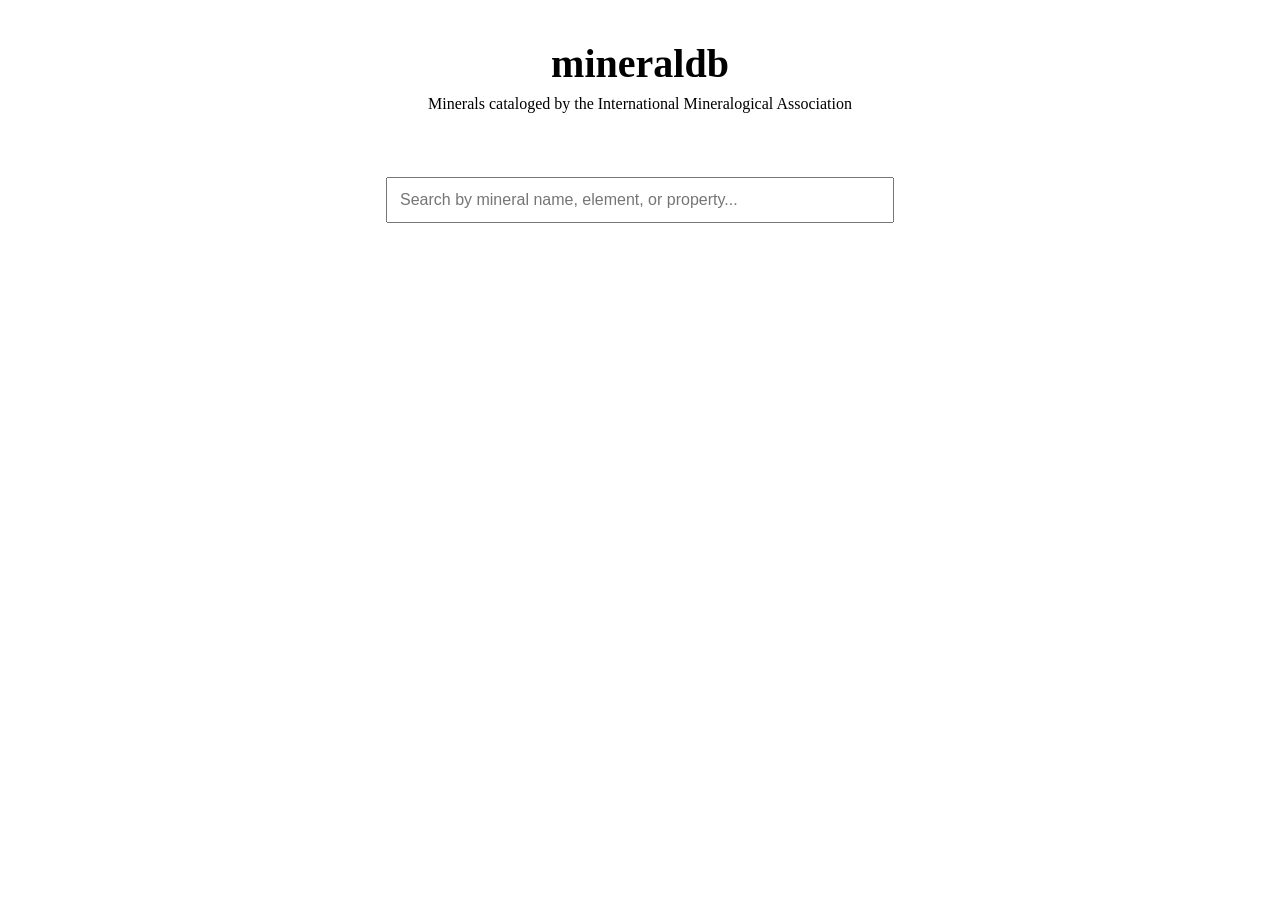
==== src/index.html @ 52336dd8 "first commit" ====
<!DOCTYPE html>
<html lang="en">
<head>
    <meta charset="UTF-8">
    <meta name="viewport" content="width=device-width, initial-scale=1.0">
    <meta name="color-scheme" content="light dark">
    <meta name="description" content="Mineral Database - IMA cataloged minerals with search by properties, elements, and location">
    <link rel="stylesheet" href="css/pico.fluid.classless.indigo.min.css">
    <title>mineraldb</title>
    <style>
        body { margin: 0; }
        header { text-align: center; padding: 2rem 1rem; border-bottom: 1px solid var(--muted-border-color); }
        header h1 { margin: 0.5rem 0; font-size: 2.5rem; }
        header p { margin: 0; color: var(--muted-color); }
        #search-container { text-align: center; padding: 2rem 1rem; }
        #search { width: min(100%, 30rem); padding: 0.75rem; font-size: 1rem; }
        main { max-width: 60rem; margin: 0 auto; padding: 0 1rem; }
        #results { margin: 2rem 0; }
        .mineral-card { border: 1px solid var(--muted-border-color); padding: 1.5rem; margin: 0.75rem 0; border-radius: 0.5rem; cursor: pointer; transition: background 0.2s; }
        .mineral-card:hover { background: var(--muted-bg); }
        .mineral-card h3 { margin: 0 0 0.5rem 0; }
        .mineral-card p { margin: 0; color: var(--muted-color); font-size: 0.9rem; }
        #detail { display: none; margin: 3rem 0; border-top: 2px solid var(--muted-border-color); padding-top: 2rem; }
        #detail h2 { margin-bottom: 1.5rem; }
        #detail > div { margin-bottom: 2rem; }
        .detail-section h3 { font-size: 1rem; margin-bottom: 0.75rem; color: var(--muted-color); }
        .property-grid { display: grid; grid-template-columns: repeat(auto-fit, minmax(15rem, 1fr)); gap: 1rem; }
        .property-item { padding: 1rem; background: var(--muted-bg); border-radius: 0.25rem; }
        .property-item strong { display: block; color: var(--muted-color); font-size: 0.85rem; margin-bottom: 0.25rem; }
        .element-list { display: flex; flex-wrap: wrap; gap: 0.5rem; }
        .element-tag { background: var(--muted-bg); padding: 0.35rem 0.65rem; border-radius: 0.25rem; font-size: 0.85rem; border: 1px solid var(--muted-border-color); }
        .no-results { text-align: center; color: var(--muted-color); padding: 2rem; }
    </style>
</head>
<body>
    <header>
        <h1>mineraldb</h1>
        <p>Minerals cataloged by the International Mineralogical Association</p>
    </header>
    <main>
        <section id="search-container">
            <input id="search" type="text" placeholder="Search by mineral name, element, or property..." autocomplete="off">
        </section>
        <section id="results"></section>
        <article id="detail"></article>
    </main>
    <script src="js/app.js"></script>
</body>
</html>
---- src/css/pico.fluid.classless.indigo.min.css ----
@charset "UTF-8";/*!
 * Pico CSS ✨ v2.1.1 (https://picocss.com)
 * Copyright 2019-2025 - Licensed under MIT
 */:host,:root{--pico-font-family-emoji:"Apple Color Emoji","Segoe UI Emoji","Segoe UI Symbol","Noto Color Emoji";--pico-font-family-sans-serif:system-ui,"Segoe UI",Roboto,Oxygen,Ubuntu,Cantarell,Helvetica,Arial,"Helvetica Neue",sans-serif,var(--pico-font-family-emoji);--pico-font-family-monospace:ui-monospace,SFMono-Regular,"SF Mono",Menlo,Consolas,"Liberation Mono",monospace,var(--pico-font-family-emoji);--pico-font-family:var(--pico-font-family-sans-serif);--pico-line-height:1.5;--pico-font-weight:400;--pico-font-size:100%;--pico-text-underline-offset:0.1rem;--pico-border-radius:0.25rem;--pico-border-width:0.0625rem;--pico-outline-width:0.125rem;--pico-transition:0.2s ease-in-out;--pico-spacing:1rem;--pico-typography-spacing-vertical:1rem;--pico-block-spacing-vertical:var(--pico-spacing);--pico-block-spacing-horizontal:var(--pico-spacing);--pico-form-element-spacing-vertical:0.75rem;--pico-form-element-spacing-horizontal:1rem;--pico-group-box-shadow:0 0 0 rgba(0, 0, 0, 0);--pico-group-box-shadow-focus-with-button:0 0 0 var(--pico-outline-width) var(--pico-primary-focus);--pico-group-box-shadow-focus-with-input:0 0 0 0.0625rem var(--pico-form-element-border-color);--pico-modal-overlay-backdrop-filter:blur(0.375rem);--pico-nav-element-spacing-vertical:1rem;--pico-nav-element-spacing-horizontal:0.5rem;--pico-nav-link-spacing-vertical:0.5rem;--pico-nav-link-spacing-horizontal:0.5rem;--pico-nav-breadcrumb-divider:">";--pico-icon-checkbox:url("data:image/svg+xml,%3Csvg xmlns='http://www.w3.org/2000/svg' width='24' height='24' viewBox='0 0 24 24' fill='none' stroke='rgb(255, 255, 255)' stroke-width='4' stroke-linecap='round' stroke-linejoin='round'%3E%3Cpolyline points='20 6 9 17 4 12'%3E%3C/polyline%3E%3C/svg%3E");--pico-icon-minus:url("data:image/svg+xml,%3Csvg xmlns='http://www.w3.org/2000/svg' width='24' height='24' viewBox='0 0 24 24' fill='none' stroke='rgb(255, 255, 255)' stroke-width='4' stroke-linecap='round' stroke-linejoin='round'%3E%3Cline x1='5' y1='12' x2='19' y2='12'%3E%3C/line%3E%3C/svg%3E");--pico-icon-chevron:url("data:image/svg+xml,%3Csvg xmlns='http://www.w3.org/2000/svg' width='24' height='24' viewBox='0 0 24 24' fill='none' stroke='rgb(136, 145, 164)' stroke-width='2' stroke-linecap='round' stroke-linejoin='round'%3E%3Cpolyline points='6 9 12 15 18 9'%3E%3C/polyline%3E%3C/svg%3E");--pico-icon-date:url("data:image/svg+xml,%3Csvg xmlns='http://www.w3.org/2000/svg' width='24' height='24' viewBox='0 0 24 24' fill='none' stroke='rgb(136, 145, 164)' stroke-width='2' stroke-linecap='round' stroke-linejoin='round'%3E%3Crect x='3' y='4' width='18' height='18' rx='2' ry='2'%3E%3C/rect%3E%3Cline x1='16' y1='2' x2='16' y2='6'%3E%3C/line%3E%3Cline x1='8' y1='2' x2='8' y2='6'%3E%3C/line%3E%3Cline x1='3' y1='10' x2='21' y2='10'%3E%3C/line%3E%3C/svg%3E");--pico-icon-time:url("data:image/svg+xml,%3Csvg xmlns='http://www.w3.org/2000/svg' width='24' height='24' viewBox='0 0 24 24' fill='none' stroke='rgb(136, 145, 164)' stroke-width='2' stroke-linecap='round' stroke-linejoin='round'%3E%3Ccircle cx='12' cy='12' r='10'%3E%3C/circle%3E%3Cpolyline points='12 6 12 12 16 14'%3E%3C/polyline%3E%3C/svg%3E");--pico-icon-search:url("data:image/svg+xml,%3Csvg xmlns='http://www.w3.org/2000/svg' width='24' height='24' viewBox='0 0 24 24' fill='none' stroke='rgb(136, 145, 164)' stroke-width='1.5' stroke-linecap='round' stroke-linejoin='round'%3E%3Ccircle cx='11' cy='11' r='8'%3E%3C/circle%3E%3Cline x1='21' y1='21' x2='16.65' y2='16.65'%3E%3C/line%3E%3C/svg%3E");--pico-icon-close:url("data:image/svg+xml,%3Csvg xmlns='http://www.w3.org/2000/svg' width='24' height='24' viewBox='0 0 24 24' fill='none' stroke='rgb(136, 145, 164)' stroke-width='3' stroke-linecap='round' stroke-linejoin='round'%3E%3Cline x1='18' y1='6' x2='6' y2='18'%3E%3C/line%3E%3Cline x1='6' y1='6' x2='18' y2='18'%3E%3C/line%3E%3C/svg%3E");--pico-icon-loading:url("data:image/svg+xml,%3Csvg fill='none' height='24' width='24' viewBox='0 0 24 24' xmlns='http://www.w3.org/2000/svg' %3E%3Cstyle%3E g %7B animation: rotate 2s linear infinite; transform-origin: center center; %7D circle %7B stroke-dasharray: 75,100; stroke-dashoffset: -5; animation: dash 1.5s ease-in-out infinite; stroke-linecap: round; %7D @keyframes rotate %7B 0%25 %7B transform: rotate(0deg); %7D 100%25 %7B transform: rotate(360deg); %7D %7D @keyframes dash %7B 0%25 %7B stroke-dasharray: 1,100; stroke-dashoffset: 0; %7D 50%25 %7B stroke-dasharray: 44.5,100; stroke-dashoffset: -17.5; %7D 100%25 %7B stroke-dasharray: 44.5,100; stroke-dashoffset: -62; %7D %7D %3C/style%3E%3Cg%3E%3Ccircle cx='12' cy='12' r='10' fill='none' stroke='rgb(136, 145, 164)' stroke-width='4' /%3E%3C/g%3E%3C/svg%3E")}@media (min-width:576px){:host,:root{--pico-font-size:106.25%}}@media (min-width:768px){:host,:root{--pico-font-size:112.5%}}@media (min-width:1024px){:host,:root{--pico-font-size:118.75%}}@media (min-width:1280px){:host,:root{--pico-font-size:125%}}@media (min-width:1536px){:host,:root{--pico-font-size:131.25%}}a{--pico-text-decoration:underline}small{--pico-font-size:0.875em}h1,h2,h3,h4,h5,h6{--pico-font-weight:700}h1{--pico-font-size:2rem;--pico-line-height:1.125;--pico-typography-spacing-top:3rem}h2{--pico-font-size:1.75rem;--pico-line-height:1.15;--pico-typography-spacing-top:2.625rem}h3{--pico-font-size:1.5rem;--pico-line-height:1.175;--pico-typography-spacing-top:2.25rem}h4{--pico-font-size:1.25rem;--pico-line-height:1.2;--pico-typography-spacing-top:1.874rem}h5{--pico-font-size:1.125rem;--pico-line-height:1.225;--pico-typography-spacing-top:1.6875rem}h6{--pico-font-size:1rem;--pico-line-height:1.25;--pico-typography-spacing-top:1.5rem}tfoot td,tfoot th,thead td,thead th{--pico-font-weight:600;--pico-border-width:0.1875rem}code,kbd,pre,samp{--pico-font-family:var(--pico-font-family-monospace)}kbd{--pico-font-weight:bolder}:where(select,textarea),input:not([type=submit],[type=button],[type=reset],[type=checkbox],[type=radio],[type=file]){--pico-outline-width:0.0625rem}[type=search]{--pico-border-radius:5rem}[type=checkbox],[type=radio]{--pico-border-width:0.125rem}[type=checkbox][role=switch]{--pico-border-width:0.1875rem}[role=search]{--pico-border-radius:5rem}[role=group] [role=button],[role=group] [type=button],[role=group] [type=submit],[role=group] button,[role=search] [role=button],[role=search] [type=button],[role=search] [type=submit],[role=search] button{--pico-form-element-spacing-horizontal:2rem}details summary[role=button]::after{filter:brightness(0) invert(1)}[aria-busy=true]:not(input,select,textarea):is(button,[type=submit],[type=button],[type=reset],[role=button])::before{filter:brightness(0) invert(1)}:host(:not([data-theme=dark])),:root:not([data-theme=dark]),[data-theme=light]{color-scheme:light;--pico-background-color:#fff;--pico-color:#373c44;--pico-text-selection-color:rgba(148, 134, 225, 0.25);--pico-muted-color:#646b79;--pico-muted-border-color:rgb(231, 234, 239.5);--pico-primary:#655cd6;--pico-primary-background:#524ed2;--pico-primary-border:var(--pico-primary-background);--pico-primary-underline:rgba(101, 92, 214, 0.5);--pico-primary-hover:#4040bf;--pico-primary-hover-background:#4040bf;--pico-primary-hover-border:var(--pico-primary-hover-background);--pico-primary-hover-underline:var(--pico-primary-hover);--pico-primary-focus:rgba(148, 134, 225, 0.5);--pico-primary-inverse:#fff;--pico-secondary:#5d6b89;--pico-secondary-background:#525f7a;--pico-secondary-border:var(--pico-secondary-background);--pico-secondary-underline:rgba(93, 107, 137, 0.5);--pico-secondary-hover:#48536b;--pico-secondary-hover-background:#48536b;--pico-secondary-hover-border:var(--pico-secondary-hover-background);--pico-secondary-hover-underline:var(--pico-secondary-hover);--pico-secondary-focus:rgba(93, 107, 137, 0.25);--pico-secondary-inverse:#fff;--pico-contrast:#181c25;--pico-contrast-background:#181c25;--pico-contrast-border:var(--pico-contrast-background);--pico-contrast-underline:rgba(24, 28, 37, 0.5);--pico-contrast-hover:#000;--pico-contrast-hover-background:#000;--pico-contrast-hover-border:var(--pico-contrast-hover-background);--pico-contrast-hover-underline:var(--pico-secondary-hover);--pico-contrast-focus:rgba(93, 107, 137, 0.25);--pico-contrast-inverse:#fff;--pico-box-shadow:0.0145rem 0.029rem 0.174rem rgba(129, 145, 181, 0.01698),0.0335rem 0.067rem 0.402rem rgba(129, 145, 181, 0.024),0.0625rem 0.125rem 0.75rem rgba(129, 145, 181, 0.03),0.1125rem 0.225rem 1.35rem rgba(129, 145, 181, 0.036),0.2085rem 0.417rem 2.502rem rgba(129, 145, 181, 0.04302),0.5rem 1rem 6rem rgba(129, 145, 181, 0.06),0 0 0 0.0625rem rgba(129, 145, 181, 0.015);--pico-h1-color:#2d3138;--pico-h2-color:#373c44;--pico-h3-color:#424751;--pico-h4-color:#4d535e;--pico-h5-color:#5c6370;--pico-h6-color:#646b79;--pico-mark-background-color:rgb(252.5, 230.5, 191.5);--pico-mark-color:#0f1114;--pico-ins-color:rgb(28.5, 105.5, 84);--pico-del-color:rgb(136, 56.5, 53);--pico-blockquote-border-color:var(--pico-muted-border-color);--pico-blockquote-footer-color:var(--pico-muted-color);--pico-button-box-shadow:0 0 0 rgba(0, 0, 0, 0);--pico-button-hover-box-shadow:0 0 0 rgba(0, 0, 0, 0);--pico-table-border-color:var(--pico-muted-border-color);--pico-table-row-stripped-background-color:rgba(111, 120, 135, 0.0375);--pico-code-background-color:rgb(243, 244.5, 246.75);--pico-code-color:#646b79;--pico-code-kbd-background-color:var(--pico-color);--pico-code-kbd-color:var(--pico-background-color);--pico-form-element-background-color:rgb(251, 251.5, 252.25);--pico-form-element-selected-background-color:#dfe3eb;--pico-form-element-border-color:#cfd5e2;--pico-form-element-color:#23262c;--pico-form-element-placeholder-color:var(--pico-muted-color);--pico-form-element-active-background-color:#fff;--pico-form-element-active-border-color:var(--pico-primary-border);--pico-form-element-focus-color:var(--pico-primary-border);--pico-form-element-disabled-opacity:0.5;--pico-form-element-invalid-border-color:rgb(183.5, 105.5, 106.5);--pico-form-element-invalid-active-border-color:rgb(200.25, 79.25, 72.25);--pico-form-element-invalid-focus-color:var(--pico-form-element-invalid-active-border-color);--pico-form-element-valid-border-color:rgb(76, 154.5, 137.5);--pico-form-element-valid-active-border-color:rgb(39, 152.75, 118.75);--pico-form-element-valid-focus-color:var(--pico-form-element-valid-active-border-color);--pico-switch-background-color:#bfc7d9;--pico-switch-checked-background-color:var(--pico-primary-background);--pico-switch-color:#fff;--pico-switch-thumb-box-shadow:0 0 0 rgba(0, 0, 0, 0);--pico-range-border-color:#dfe3eb;--pico-range-active-border-color:#bfc7d9;--pico-range-thumb-border-color:var(--pico-background-color);--pico-range-thumb-color:var(--pico-secondary-background);--pico-range-thumb-active-color:var(--pico-primary-background);--pico-accordion-border-color:var(--pico-muted-border-color);--pico-accordion-active-summary-color:var(--pico-primary-hover);--pico-accordion-close-summary-color:var(--pico-color);--pico-accordion-open-summary-color:var(--pico-muted-color);--pico-card-background-color:var(--pico-background-color);--pico-card-border-color:var(--pico-muted-border-color);--pico-card-box-shadow:var(--pico-box-shadow);--pico-card-sectioning-background-color:rgb(251, 251.5, 252.25);--pico-loading-spinner-opacity:0.5;--pico-modal-overlay-background-color:rgba(232, 234, 237, 0.75);--pico-progress-background-color:#dfe3eb;--pico-progress-color:var(--pico-primary-background);--pico-tooltip-background-color:var(--pico-contrast-background);--pico-tooltip-color:var(--pico-contrast-inverse);--pico-icon-valid:url("data:image/svg+xml,%3Csvg xmlns='http://www.w3.org/2000/svg' width='24' height='24' viewBox='0 0 24 24' fill='none' stroke='rgb(76, 154.5, 137.5)' stroke-width='2' stroke-linecap='round' stroke-linejoin='round'%3E%3Cpolyline points='20 6 9 17 4 12'%3E%3C/polyline%3E%3C/svg%3E");--pico-icon-invalid:url("data:image/svg+xml,%3Csvg xmlns='http://www.w3.org/2000/svg' width='24' height='24' viewBox='0 0 24 24' fill='none' stroke='rgb(200.25, 79.25, 72.25)' stroke-width='2' stroke-linecap='round' stroke-linejoin='round'%3E%3Ccircle cx='12' cy='12' r='10'%3E%3C/circle%3E%3Cline x1='12' y1='8' x2='12' y2='12'%3E%3C/line%3E%3Cline x1='12' y1='16' x2='12.01' y2='16'%3E%3C/line%3E%3C/svg%3E")}:host(:not([data-theme=dark])) input:is([type=submit],[type=button],[type=reset],[type=checkbox],[type=radio],[type=file]),:root:not([data-theme=dark]) input:is([type=submit],[type=button],[type=reset],[type=checkbox],[type=radio],[type=file]),[data-theme=light] input:is([type=submit],[type=button],[type=reset],[type=checkbox],[type=radio],[type=file]){--pico-form-element-focus-color:var(--pico-primary-focus)}@media only screen and (prefers-color-scheme:dark){:host(:not([data-theme])),:root:not([data-theme]){color-scheme:dark;--pico-background-color:rgb(19, 22.5, 30.5);--pico-color:#c2c7d0;--pico-text-selection-color:rgba(162, 148, 229, 0.1875);--pico-muted-color:#7b8495;--pico-muted-border-color:#202632;--pico-primary:#a294e5;--pico-primary-background:#524ed2;--pico-primary-border:var(--pico-primary-background);--pico-primary-underline:rgba(162, 148, 229, 0.5);--pico-primary-hover:#bdb2ec;--pico-primary-hover-background:#655cd6;--pico-primary-hover-border:var(--pico-primary-hover-background);--pico-primary-hover-underline:var(--pico-primary-hover);--pico-primary-focus:rgba(162, 148, 229, 0.375);--pico-primary-inverse:#fff;--pico-secondary:#969eaf;--pico-secondary-background:#525f7a;--pico-secondary-border:var(--pico-secondary-background);--pico-secondary-underline:rgba(150, 158, 175, 0.5);--pico-secondary-hover:#b3b9c5;--pico-secondary-hover-background:#5d6b89;--pico-secondary-hover-border:var(--pico-secondary-hover-background);--pico-secondary-hover-underline:var(--pico-secondary-hover);--pico-secondary-focus:rgba(144, 158, 190, 0.25);--pico-secondary-inverse:#fff;--pico-contrast:#dfe3eb;--pico-contrast-background:#eff1f4;--pico-contrast-border:var(--pico-contrast-background);--pico-contrast-underline:rgba(223, 227, 235, 0.5);--pico-contrast-hover:#fff;--pico-contrast-hover-background:#fff;--pico-contrast-hover-border:var(--pico-contrast-hover-background);--pico-contrast-hover-underline:var(--pico-contrast-hover);--pico-contrast-focus:rgba(207, 213, 226, 0.25);--pico-contrast-inverse:#000;--pico-box-shadow:0.0145rem 0.029rem 0.174rem rgba(7, 8.5, 12, 0.01698),0.0335rem 0.067rem 0.402rem rgba(7, 8.5, 12, 0.024),0.0625rem 0.125rem 0.75rem rgba(7, 8.5, 12, 0.03),0.1125rem 0.225rem 1.35rem rgba(7, 8.5, 12, 0.036),0.2085rem 0.417rem 2.502rem rgba(7, 8.5, 12, 0.04302),0.5rem 1rem 6rem rgba(7, 8.5, 12, 0.06),0 0 0 0.0625rem rgba(7, 8.5, 12, 0.015);--pico-h1-color:#f0f1f3;--pico-h2-color:#e0e3e7;--pico-h3-color:#c2c7d0;--pico-h4-color:#b3b9c5;--pico-h5-color:#a4acba;--pico-h6-color:#8891a4;--pico-mark-background-color:#014063;--pico-mark-color:#fff;--pico-ins-color:#62af9a;--pico-del-color:rgb(205.5, 126, 123);--pico-blockquote-border-color:var(--pico-muted-border-color);--pico-blockquote-footer-color:var(--pico-muted-color);--pico-button-box-shadow:0 0 0 rgba(0, 0, 0, 0);--pico-button-hover-box-shadow:0 0 0 rgba(0, 0, 0, 0);--pico-table-border-color:var(--pico-muted-border-color);--pico-table-row-stripped-background-color:rgba(111, 120, 135, 0.0375);--pico-code-background-color:rgb(26, 30.5, 40.25);--pico-code-color:#8891a4;--pico-code-kbd-background-color:var(--pico-color);--pico-code-kbd-color:var(--pico-background-color);--pico-form-element-background-color:rgb(28, 33, 43.5);--pico-form-element-selected-background-color:#2a3140;--pico-form-element-border-color:#2a3140;--pico-form-element-color:#e0e3e7;--pico-form-element-placeholder-color:#8891a4;--pico-form-element-active-background-color:rgb(26, 30.5, 40.25);--pico-form-element-active-border-color:var(--pico-primary-border);--pico-form-element-focus-color:var(--pico-primary-border);--pico-form-element-disabled-opacity:0.5;--pico-form-element-invalid-border-color:rgb(149.5, 74, 80);--pico-form-element-invalid-active-border-color:rgb(183.25, 63.5, 59);--pico-form-element-invalid-focus-color:var(--pico-form-element-invalid-active-border-color);--pico-form-element-valid-border-color:#2a7b6f;--pico-form-element-valid-active-border-color:rgb(22, 137, 105.5);--pico-form-element-valid-focus-color:var(--pico-form-element-valid-active-border-color);--pico-switch-background-color:#333c4e;--pico-switch-checked-background-color:var(--pico-primary-background);--pico-switch-color:#fff;--pico-switch-thumb-box-shadow:0 0 0 rgba(0, 0, 0, 0);--pico-range-border-color:#202632;--pico-range-active-border-color:#2a3140;--pico-range-thumb-border-color:var(--pico-background-color);--pico-range-thumb-color:var(--pico-secondary-background);--pico-range-thumb-active-color:var(--pico-primary-background);--pico-accordion-border-color:var(--pico-muted-border-color);--pico-accordion-active-summary-color:var(--pico-primary-hover);--pico-accordion-close-summary-color:var(--pico-color);--pico-accordion-open-summary-color:var(--pico-muted-color);--pico-card-background-color:#181c25;--pico-card-border-color:var(--pico-card-background-color);--pico-card-box-shadow:var(--pico-box-shadow);--pico-card-sectioning-background-color:rgb(26, 30.5, 40.25);--pico-loading-spinner-opacity:0.5;--pico-modal-overlay-background-color:rgba(7.5, 8.5, 10, 0.75);--pico-progress-background-color:#202632;--pico-progress-color:var(--pico-primary-background);--pico-tooltip-background-color:var(--pico-contrast-background);--pico-tooltip-color:var(--pico-contrast-inverse);--pico-icon-valid:url("data:image/svg+xml,%3Csvg xmlns='http://www.w3.org/2000/svg' width='24' height='24' viewBox='0 0 24 24' fill='none' stroke='rgb(42, 123, 111)' stroke-width='2' stroke-linecap='round' stroke-linejoin='round'%3E%3Cpolyline points='20 6 9 17 4 12'%3E%3C/polyline%3E%3C/svg%3E");--pico-icon-invalid:url("data:image/svg+xml,%3Csvg xmlns='http://www.w3.org/2000/svg' width='24' height='24' viewBox='0 0 24 24' fill='none' stroke='rgb(149.5, 74, 80)' stroke-width='2' stroke-linecap='round' stroke-linejoin='round'%3E%3Ccircle cx='12' cy='12' r='10'%3E%3C/circle%3E%3Cline x1='12' y1='8' x2='12' y2='12'%3E%3C/line%3E%3Cline x1='12' y1='16' x2='12.01' y2='16'%3E%3C/line%3E%3C/svg%3E")}:host(:not([data-theme])) input:is([type=submit],[type=button],[type=reset],[type=checkbox],[type=radio],[type=file]),:root:not([data-theme]) input:is([type=submit],[type=button],[type=reset],[type=checkbox],[type=radio],[type=file]){--pico-form-element-focus-color:var(--pico-primary-focus)}}[data-theme=dark]{color-scheme:dark;--pico-background-color:rgb(19, 22.5, 30.5);--pico-color:#c2c7d0;--pico-text-selection-color:rgba(162, 148, 229, 0.1875);--pico-muted-color:#7b8495;--pico-muted-border-color:#202632;--pico-primary:#a294e5;--pico-primary-background:#524ed2;--pico-primary-border:var(--pico-primary-background);--pico-primary-underline:rgba(162, 148, 229, 0.5);--pico-primary-hover:#bdb2ec;--pico-primary-hover-background:#655cd6;--pico-primary-hover-border:var(--pico-primary-hover-background);--pico-primary-hover-underline:var(--pico-primary-hover);--pico-primary-focus:rgba(162, 148, 229, 0.375);--pico-primary-inverse:#fff;--pico-secondary:#969eaf;--pico-secondary-background:#525f7a;--pico-secondary-border:var(--pico-secondary-background);--pico-secondary-underline:rgba(150, 158, 175, 0.5);--pico-secondary-hover:#b3b9c5;--pico-secondary-hover-background:#5d6b89;--pico-secondary-hover-border:var(--pico-secondary-hover-background);--pico-secondary-hover-underline:var(--pico-secondary-hover);--pico-secondary-focus:rgba(144, 158, 190, 0.25);--pico-secondary-inverse:#fff;--pico-contrast:#dfe3eb;--pico-contrast-background:#eff1f4;--pico-contrast-border:var(--pico-contrast-background);--pico-contrast-underline:rgba(223, 227, 235, 0.5);--pico-contrast-hover:#fff;--pico-contrast-hover-background:#fff;--pico-contrast-hover-border:var(--pico-contrast-hover-background);--pico-contrast-hover-underline:var(--pico-contrast-hover);--pico-contrast-focus:rgba(207, 213, 226, 0.25);--pico-contrast-inverse:#000;--pico-box-shadow:0.0145rem 0.029rem 0.174rem rgba(7, 8.5, 12, 0.01698),0.0335rem 0.067rem 0.402rem rgba(7, 8.5, 12, 0.024),0.0625rem 0.125rem 0.75rem rgba(7, 8.5, 12, 0.03),0.1125rem 0.225rem 1.35rem rgba(7, 8.5, 12, 0.036),0.2085rem 0.417rem 2.502rem rgba(7, 8.5, 12, 0.04302),0.5rem 1rem 6rem rgba(7, 8.5, 12, 0.06),0 0 0 0.0625rem rgba(7, 8.5, 12, 0.015);--pico-h1-color:#f0f1f3;--pico-h2-color:#e0e3e7;--pico-h3-color:#c2c7d0;--pico-h4-color:#b3b9c5;--pico-h5-color:#a4acba;--pico-h6-color:#8891a4;--pico-mark-background-color:#014063;--pico-mark-color:#fff;--pico-ins-color:#62af9a;--pico-del-color:rgb(205.5, 126, 123);--pico-blockquote-border-color:var(--pico-muted-border-color);--pico-blockquote-footer-color:var(--pico-muted-color);--pico-button-box-shadow:0 0 0 rgba(0, 0, 0, 0);--pico-button-hover-box-shadow:0 0 0 rgba(0, 0, 0, 0);--pico-table-border-color:var(--pico-muted-border-color);--pico-table-row-stripped-background-color:rgba(111, 120, 135, 0.0375);--pico-code-background-color:rgb(26, 30.5, 40.25);--pico-code-color:#8891a4;--pico-code-kbd-background-color:var(--pico-color);--pico-code-kbd-color:var(--pico-background-color);--pico-form-element-background-color:rgb(28, 33, 43.5);--pico-form-element-selected-background-color:#2a3140;--pico-form-element-border-color:#2a3140;--pico-form-element-color:#e0e3e7;--pico-form-element-placeholder-color:#8891a4;--pico-form-element-active-background-color:rgb(26, 30.5, 40.25);--pico-form-element-active-border-color:var(--pico-primary-border);--pico-form-element-focus-color:var(--pico-primary-border);--pico-form-element-disabled-opacity:0.5;--pico-form-element-invalid-border-color:rgb(149.5, 74, 80);--pico-form-element-invalid-active-border-color:rgb(183.25, 63.5, 59);--pico-form-element-invalid-focus-color:var(--pico-form-element-invalid-active-border-color);--pico-form-element-valid-border-color:#2a7b6f;--pico-form-element-valid-active-border-color:rgb(22, 137, 105.5);--pico-form-element-valid-focus-color:var(--pico-form-element-valid-active-border-color);--pico-switch-background-color:#333c4e;--pico-switch-checked-background-color:var(--pico-primary-background);--pico-switch-color:#fff;--pico-switch-thumb-box-shadow:0 0 0 rgba(0, 0, 0, 0);--pico-range-border-color:#202632;--pico-range-active-border-color:#2a3140;--pico-range-thumb-border-color:var(--pico-background-color);--pico-range-thumb-color:var(--pico-secondary-background);--pico-range-thumb-active-color:var(--pico-primary-background);--pico-accordion-border-color:var(--pico-muted-border-color);--pico-accordion-active-summary-color:var(--pico-primary-hover);--pico-accordion-close-summary-color:var(--pico-color);--pico-accordion-open-summary-color:var(--pico-muted-color);--pico-card-background-color:#181c25;--pico-card-border-color:var(--pico-card-background-color);--pico-card-box-shadow:var(--pico-box-shadow);--pico-card-sectioning-background-color:rgb(26, 30.5, 40.25);--pico-loading-spinner-opacity:0.5;--pico-modal-overlay-background-color:rgba(7.5, 8.5, 10, 0.75);--pico-progress-background-color:#202632;--pico-progress-color:var(--pico-primary-background);--pico-tooltip-background-color:var(--pico-contrast-background);--pico-tooltip-color:var(--pico-contrast-inverse);--pico-icon-valid:url("data:image/svg+xml,%3Csvg xmlns='http://www.w3.org/2000/svg' width='24' height='24' viewBox='0 0 24 24' fill='none' stroke='rgb(42, 123, 111)' stroke-width='2' stroke-linecap='round' stroke-linejoin='round'%3E%3Cpolyline points='20 6 9 17 4 12'%3E%3C/polyline%3E%3C/svg%3E");--pico-icon-invalid:url("data:image/svg+xml,%3Csvg xmlns='http://www.w3.org/2000/svg' width='24' height='24' viewBox='0 0 24 24' fill='none' stroke='rgb(149.5, 74, 80)' stroke-width='2' stroke-linecap='round' stroke-linejoin='round'%3E%3Ccircle cx='12' cy='12' r='10'%3E%3C/circle%3E%3Cline x1='12' y1='8' x2='12' y2='12'%3E%3C/line%3E%3Cline x1='12' y1='16' x2='12.01' y2='16'%3E%3C/line%3E%3C/svg%3E")}[data-theme=dark] input:is([type=submit],[type=button],[type=reset],[type=checkbox],[type=radio],[type=file]){--pico-form-element-focus-color:var(--pico-primary-focus)}[type=checkbox],[type=radio],[type=range],progress{accent-color:var(--pico-primary)}*,::after,::before{box-sizing:border-box;background-repeat:no-repeat}::after,::before{text-decoration:inherit;vertical-align:inherit}:where(:host),:where(:root){-webkit-tap-highlight-color:transparent;-webkit-text-size-adjust:100%;-moz-text-size-adjust:100%;text-size-adjust:100%;background-color:var(--pico-background-color);color:var(--pico-color);font-weight:var(--pico-font-weight);font-size:var(--pico-font-size);line-height:var(--pico-line-height);font-family:var(--pico-font-family);text-underline-offset:var(--pico-text-underline-offset);text-rendering:optimizeLegibility;overflow-wrap:break-word;-moz-tab-size:4;-o-tab-size:4;tab-size:4}body{width:100%;margin:0}main{display:block}body>footer,body>header,body>main{width:100%;margin-right:auto;margin-left:auto;padding:var(--pico-block-spacing-vertical) var(--pico-block-spacing-horizontal)}section{margin-bottom:var(--pico-block-spacing-vertical)}b,strong{font-weight:bolder}sub,sup{position:relative;font-size:.75em;line-height:0;vertical-align:baseline}sub{bottom:-.25em}sup{top:-.5em}address,blockquote,dl,ol,p,pre,table,ul{margin-top:0;margin-bottom:var(--pico-typography-spacing-vertical);color:var(--pico-color);font-style:normal;font-weight:var(--pico-font-weight)}h1,h2,h3,h4,h5,h6{margin-top:0;margin-bottom:var(--pico-typography-spacing-vertical);color:var(--pico-color);font-weight:var(--pico-font-weight);font-size:var(--pico-font-size);line-height:var(--pico-line-height);font-family:var(--pico-font-family)}h1{--pico-color:var(--pico-h1-color)}h2{--pico-color:var(--pico-h2-color)}h3{--pico-color:var(--pico-h3-color)}h4{--pico-color:var(--pico-h4-color)}h5{--pico-color:var(--pico-h5-color)}h6{--pico-color:var(--pico-h6-color)}:where(article,address,blockquote,dl,figure,form,ol,p,pre,table,ul)~:is(h1,h2,h3,h4,h5,h6){margin-top:var(--pico-typography-spacing-top)}p{margin-bottom:var(--pico-typography-spacing-vertical)}hgroup{margin-bottom:var(--pico-typography-spacing-vertical)}hgroup>*{margin-top:0;margin-bottom:0}hgroup>:not(:first-child):last-child{--pico-color:var(--pico-muted-color);--pico-font-weight:unset;font-size:1rem}:where(ol,ul) li{margin-bottom:calc(var(--pico-typography-spacing-vertical) * .25)}:where(dl,ol,ul) :where(dl,ol,ul){margin:0;margin-top:calc(var(--pico-typography-spacing-vertical) * .25)}ul li{list-style:square}mark{padding:.125rem .25rem;background-color:var(--pico-mark-background-color);color:var(--pico-mark-color);vertical-align:baseline}blockquote{display:block;margin:var(--pico-typography-spacing-vertical) 0;padding:var(--pico-spacing);border-right:none;border-left:.25rem solid var(--pico-blockquote-border-color);border-inline-start:0.25rem solid var(--pico-blockquote-border-color);border-inline-end:none}blockquote footer{margin-top:calc(var(--pico-typography-spacing-vertical) * .5);color:var(--pico-blockquote-footer-color)}abbr[title]{border-bottom:1px dotted;text-decoration:none;cursor:help}ins{color:var(--pico-ins-color);text-decoration:none}del{color:var(--pico-del-color)}::-moz-selection{background-color:var(--pico-text-selection-color)}::selection{background-color:var(--pico-text-selection-color)}:where(a:not([role=button])),[role=link]{--pico-color:var(--pico-primary);--pico-background-color:transparent;--pico-underline:var(--pico-primary-underline);outline:0;background-color:var(--pico-background-color);color:var(--pico-color);-webkit-text-decoration:var(--pico-text-decoration);text-decoration:var(--pico-text-decoration);text-decoration-color:var(--pico-underline);text-underline-offset:0.125em;transition:background-color var(--pico-transition),color var(--pico-transition),box-shadow var(--pico-transition),-webkit-text-decoration var(--pico-transition);transition:background-color var(--pico-transition),color var(--pico-transition),text-decoration var(--pico-transition),box-shadow var(--pico-transition);transition:background-color var(--pico-transition),color var(--pico-transition),text-decoration var(--pico-transition),box-shadow var(--pico-transition),-webkit-text-decoration var(--pico-transition)}:where(a:not([role=button])):is([aria-current]:not([aria-current=false]),:hover,:active,:focus),[role=link]:is([aria-current]:not([aria-current=false]),:hover,:active,:focus){--pico-color:var(--pico-primary-hover);--pico-underline:var(--pico-primary-hover-underline);--pico-text-decoration:underline}:where(a:not([role=button])):focus-visible,[role=link]:focus-visible{box-shadow:0 0 0 var(--pico-outline-width) var(--pico-primary-focus)}a[role=button]{display:inline-block}button{margin:0;overflow:visible;font-family:inherit;text-transform:none}[type=button],[type=reset],[type=submit],button{-webkit-appearance:button}[role=button],[type=button],[type=file]::file-selector-button,[type=reset],[type=submit],button{--pico-background-color:var(--pico-primary-background);--pico-border-color:var(--pico-primary-border);--pico-color:var(--pico-primary-inverse);--pico-box-shadow:var(--pico-button-box-shadow, 0 0 0 rgba(0, 0, 0, 0));padding:var(--pico-form-element-spacing-vertical) var(--pico-form-element-spacing-horizontal);border:var(--pico-border-width) solid var(--pico-border-color);border-radius:var(--pico-border-radius);outline:0;background-color:var(--pico-background-color);box-shadow:var(--pico-box-shadow);color:var(--pico-color);font-weight:var(--pico-font-weight);font-size:1rem;line-height:var(--pico-line-height);text-align:center;text-decoration:none;cursor:pointer;-webkit-user-select:none;-moz-user-select:none;user-select:none;transition:background-color var(--pico-transition),border-color var(--pico-transition),color var(--pico-transition),box-shadow var(--pico-transition)}[role=button]:is(:hover,:active,:focus),[role=button]:is([aria-current]:not([aria-current=false])),[type=button]:is(:hover,:active,:focus),[type=button]:is([aria-current]:not([aria-current=false])),[type=file]::file-selector-button:is(:hover,:active,:focus),[type=file]::file-selector-button:is([aria-current]:not([aria-current=false])),[type=reset]:is(:hover,:active,:focus),[type=reset]:is([aria-current]:not([aria-current=false])),[type=submit]:is(:hover,:active,:focus),[type=submit]:is([aria-current]:not([aria-current=false])),button:is(:hover,:active,:focus),button:is([aria-current]:not([aria-current=false])){--pico-background-color:var(--pico-primary-hover-background);--pico-border-color:var(--pico-primary-hover-border);--pico-box-shadow:var(--pico-button-hover-box-shadow, 0 0 0 rgba(0, 0, 0, 0));--pico-color:var(--pico-primary-inverse)}[role=button]:focus,[role=button]:is([aria-current]:not([aria-current=false])):focus,[type=button]:focus,[type=button]:is([aria-current]:not([aria-current=false])):focus,[type=file]::file-selector-button:focus,[type=file]::file-selector-button:is([aria-current]:not([aria-current=false])):focus,[type=reset]:focus,[type=reset]:is([aria-current]:not([aria-current=false])):focus,[type=submit]:focus,[type=submit]:is([aria-current]:not([aria-current=false])):focus,button:focus,button:is([aria-current]:not([aria-current=false])):focus{--pico-box-shadow:var(--pico-button-hover-box-shadow, 0 0 0 rgba(0, 0, 0, 0)),0 0 0 var(--pico-outline-width) var(--pico-primary-focus)}[type=button],[type=reset],[type=submit]{margin-bottom:var(--pico-spacing)}[type=file]::file-selector-button,[type=reset]{--pico-background-color:var(--pico-secondary-background);--pico-border-color:var(--pico-secondary-border);--pico-color:var(--pico-secondary-inverse);cursor:pointer}[type=file]::file-selector-button:is([aria-current]:not([aria-current=false]),:hover,:active,:focus),[type=reset]:is([aria-current]:not([aria-current=false]),:hover,:active,:focus){--pico-background-color:var(--pico-secondary-hover-background);--pico-border-color:var(--pico-secondary-hover-border);--pico-color:var(--pico-secondary-inverse)}[type=file]::file-selector-button:focus,[type=reset]:focus{--pico-box-shadow:var(--pico-button-hover-box-shadow, 0 0 0 rgba(0, 0, 0, 0)),0 0 0 var(--pico-outline-width) var(--pico-secondary-focus)}:where(button,[type=submit],[type=reset],[type=button],[role=button])[disabled],:where(fieldset[disabled]) :is(button,[type=submit],[type=button],[type=reset],[role=button]){opacity:.5;pointer-events:none}:where(table){width:100%;border-collapse:collapse;border-spacing:0;text-indent:0}td,th{padding:calc(var(--pico-spacing)/ 2) var(--pico-spacing);border-bottom:var(--pico-border-width) solid var(--pico-table-border-color);background-color:var(--pico-background-color);color:var(--pico-color);font-weight:var(--pico-font-weight);text-align:left;text-align:start}tfoot td,tfoot th{border-top:var(--pico-border-width) solid var(--pico-table-border-color);border-bottom:0}table.striped tbody tr:nth-child(odd) td,table.striped tbody tr:nth-child(odd) th{background-color:var(--pico-table-row-stripped-background-color)}:where(audio,canvas,iframe,img,svg,video){vertical-align:middle}audio,video{display:inline-block}audio:not([controls]){display:none;height:0}:where(iframe){border-style:none}img{max-width:100%;height:auto;border-style:none}:where(svg:not([fill])){fill:currentColor}svg:not(:host),svg:not(:root){overflow:hidden}code,kbd,pre,samp{font-size:.875em;font-family:var(--pico-font-family)}pre code,pre samp{font-size:inherit;font-family:inherit}pre{-ms-overflow-style:scrollbar;overflow:auto}code,kbd,pre,samp{border-radius:var(--pico-border-radius);background:var(--pico-code-background-color);color:var(--pico-code-color);font-weight:var(--pico-font-weight);line-height:initial}code,kbd,samp{display:inline-block;padding:.375rem}pre{display:block;margin-bottom:var(--pico-spacing);overflow-x:auto}pre>code,pre>samp{display:block;padding:var(--pico-spacing);background:0 0;line-height:var(--pico-line-height)}kbd{background-color:var(--pico-code-kbd-background-color);color:var(--pico-code-kbd-color);vertical-align:baseline}figure{display:block;margin:0;padding:0}figure figcaption{padding:calc(var(--pico-spacing) * .5) 0;color:var(--pico-muted-color)}hr{height:0;margin:var(--pico-typography-spacing-vertical) 0;border:0;border-top:1px solid var(--pico-muted-border-color);color:inherit}[hidden],template{display:none!important}canvas{display:inline-block}input,optgroup,select,textarea{margin:0;font-size:1rem;line-height:var(--pico-line-height);font-family:inherit;letter-spacing:inherit}input{overflow:visible}select{text-transform:none}legend{max-width:100%;padding:0;color:inherit;white-space:normal}textarea{overflow:auto}[type=checkbox],[type=radio]{padding:0}::-webkit-inner-spin-button,::-webkit-outer-spin-button{height:auto}[type=search]{-webkit-appearance:textfield;outline-offset:-2px}[type=search]::-webkit-search-decoration{-webkit-appearance:none}::-webkit-file-upload-button{-webkit-appearance:button;font:inherit}::-moz-focus-inner{padding:0;border-style:none}:-moz-focusring{outline:0}:-moz-ui-invalid{box-shadow:none}::-ms-expand{display:none}[type=file],[type=range]{padding:0;border-width:0}input:not([type=checkbox],[type=radio],[type=range]){height:calc(1rem * var(--pico-line-height) + var(--pico-form-element-spacing-vertical) * 2 + var(--pico-border-width) * 2)}fieldset{width:100%;margin:0;margin-bottom:var(--pico-spacing);padding:0;border:0}fieldset legend,label{display:block;margin-bottom:calc(var(--pico-spacing) * .375);color:var(--pico-color);font-weight:var(--pico-form-label-font-weight,var(--pico-font-weight))}fieldset legend{margin-bottom:calc(var(--pico-spacing) * .5)}button[type=submit],input:not([type=checkbox],[type=radio]),select,textarea{width:100%}input:not([type=checkbox],[type=radio],[type=range],[type=file]),select,textarea{-webkit-appearance:none;-moz-appearance:none;appearance:none;padding:var(--pico-form-element-spacing-vertical) var(--pico-form-element-spacing-horizontal)}input,select,textarea{--pico-background-color:var(--pico-form-element-background-color);--pico-border-color:var(--pico-form-element-border-color);--pico-color:var(--pico-form-element-color);--pico-box-shadow:none;border:var(--pico-border-width) solid var(--pico-border-color);border-radius:var(--pico-border-radius);outline:0;background-color:var(--pico-background-color);box-shadow:var(--pico-box-shadow);color:var(--pico-color);font-weight:var(--pico-font-weight);transition:background-color var(--pico-transition),border-color var(--pico-transition),color var(--pico-transition),box-shadow var(--pico-transition)}:where(select,textarea):not([readonly]):is(:active,:focus),input:not([type=submit],[type=button],[type=reset],[type=checkbox],[type=radio],[readonly]):is(:active,:focus){--pico-background-color:var(--pico-form-element-active-background-color)}:where(select,textarea):not([readonly]):is(:active,:focus),input:not([type=submit],[type=button],[type=reset],[role=switch],[readonly]):is(:active,:focus){--pico-border-color:var(--pico-form-element-active-border-color)}:where(select,textarea):not([readonly]):focus,input:not([type=submit],[type=button],[type=reset],[type=range],[type=file],[readonly]):focus{--pico-box-shadow:0 0 0 var(--pico-outline-width) var(--pico-form-element-focus-color)}:where(fieldset[disabled]) :is(input:not([type=submit],[type=button],[type=reset]),select,textarea),input:not([type=submit],[type=button],[type=reset])[disabled],label[aria-disabled=true],select[disabled],textarea[disabled]{opacity:var(--pico-form-element-disabled-opacity);pointer-events:none}label[aria-disabled=true] input[disabled]{opacity:1}:where(input,select,textarea):not([type=checkbox],[type=radio],[type=date],[type=datetime-local],[type=month],[type=time],[type=week],[type=range])[aria-invalid]{padding-right:calc(var(--pico-form-element-spacing-horizontal) + 1.5rem)!important;padding-left:var(--pico-form-element-spacing-horizontal);padding-inline-start:var(--pico-form-element-spacing-horizontal)!important;padding-inline-end:calc(var(--pico-form-element-spacing-horizontal) + 1.5rem)!important;background-position:center right .75rem;background-size:1rem auto;background-repeat:no-repeat}:where(input,select,textarea):not([type=checkbox],[type=radio],[type=date],[type=datetime-local],[type=month],[type=time],[type=week],[type=range])[aria-invalid=false]:not(select){background-image:var(--pico-icon-valid)}:where(input,select,textarea):not([type=checkbox],[type=radio],[type=date],[type=datetime-local],[type=month],[type=time],[type=week],[type=range])[aria-invalid=true]:not(select){background-image:var(--pico-icon-invalid)}:where(input,select,textarea)[aria-invalid=false]{--pico-border-color:var(--pico-form-element-valid-border-color)}:where(input,select,textarea)[aria-invalid=false]:is(:active,:focus){--pico-border-color:var(--pico-form-element-valid-active-border-color)!important}:where(input,select,textarea)[aria-invalid=false]:is(:active,:focus):not([type=checkbox],[type=radio]){--pico-box-shadow:0 0 0 var(--pico-outline-width) var(--pico-form-element-valid-focus-color)!important}:where(input,select,textarea)[aria-invalid=true]{--pico-border-color:var(--pico-form-element-invalid-border-color)}:where(input,select,textarea)[aria-invalid=true]:is(:active,:focus){--pico-border-color:var(--pico-form-element-invalid-active-border-color)!important}:where(input,select,textarea)[aria-invalid=true]:is(:active,:focus):not([type=checkbox],[type=radio]){--pico-box-shadow:0 0 0 var(--pico-outline-width) var(--pico-form-element-invalid-focus-color)!important}[dir=rtl] :where(input,select,textarea):not([type=checkbox],[type=radio]):is([aria-invalid],[aria-invalid=true],[aria-invalid=false]){background-position:center left .75rem}input::-webkit-input-placeholder,input::placeholder,select:invalid,textarea::-webkit-input-placeholder,textarea::placeholder{color:var(--pico-form-element-placeholder-color);opacity:1}input:not([type=checkbox],[type=radio]),select,textarea{margin-bottom:var(--pico-spacing)}select::-ms-expand{border:0;background-color:transparent}select:not([multiple],[size]){padding-right:calc(var(--pico-form-element-spacing-horizontal) + 1.5rem);padding-left:var(--pico-form-element-spacing-horizontal);padding-inline-start:var(--pico-form-element-spacing-horizontal);padding-inline-end:calc(var(--pico-form-element-spacing-horizontal) + 1.5rem);background-image:var(--pico-icon-chevron);background-position:center right .75rem;background-size:1rem auto;background-repeat:no-repeat}select[multiple] option:checked{background:var(--pico-form-element-selected-background-color);color:var(--pico-form-element-color)}[dir=rtl] select:not([multiple],[size]){background-position:center left .75rem}textarea{display:block;resize:vertical}textarea[aria-invalid]{--pico-icon-height:calc(1rem * var(--pico-line-height) + var(--pico-form-element-spacing-vertical) * 2 + var(--pico-border-width) * 2);background-position:top right .75rem!important;background-size:1rem var(--pico-icon-height)!important}:where(input,select,textarea,fieldset)+small{display:block;width:100%;margin-top:calc(var(--pico-spacing) * -.75);margin-bottom:var(--pico-spacing);color:var(--pico-muted-color)}:where(input,select,textarea,fieldset)[aria-invalid=false]+small{color:var(--pico-ins-color)}:where(input,select,textarea,fieldset)[aria-invalid=true]+small{color:var(--pico-del-color)}label>:where(input,select,textarea){margin-top:calc(var(--pico-spacing) * .25)}label:has([type=checkbox],[type=radio]){width:-moz-fit-content;width:fit-content;cursor:pointer}[type=checkbox],[type=radio]{-webkit-appearance:none;-moz-appearance:none;appearance:none;width:1.25em;height:1.25em;margin-top:-.125em;margin-inline-end:.5em;border-width:var(--pico-border-width);vertical-align:middle;cursor:pointer}[type=checkbox]::-ms-check,[type=radio]::-ms-check{display:none}[type=checkbox]:checked,[type=checkbox]:checked:active,[type=checkbox]:checked:focus,[type=radio]:checked,[type=radio]:checked:active,[type=radio]:checked:focus{--pico-background-color:var(--pico-primary-background);--pico-border-color:var(--pico-primary-border);background-image:var(--pico-icon-checkbox);background-position:center;background-size:.75em auto;background-repeat:no-repeat}[type=checkbox]~label,[type=radio]~label{display:inline-block;margin-bottom:0;cursor:pointer}[type=checkbox]~label:not(:last-of-type),[type=radio]~label:not(:last-of-type){margin-inline-end:1em}[type=checkbox]:indeterminate{--pico-background-color:var(--pico-primary-background);--pico-border-color:var(--pico-primary-border);background-image:var(--pico-icon-minus);background-position:center;background-size:.75em auto;background-repeat:no-repeat}[type=radio]{border-radius:50%}[type=radio]:checked,[type=radio]:checked:active,[type=radio]:checked:focus{--pico-background-color:var(--pico-primary-inverse);border-width:.35em;background-image:none}[type=checkbox][role=switch]{--pico-background-color:var(--pico-switch-background-color);--pico-color:var(--pico-switch-color);width:2.25em;height:1.25em;border:var(--pico-border-width) solid var(--pico-border-color);border-radius:1.25em;background-color:var(--pico-background-color);line-height:1.25em}[type=checkbox][role=switch]:not([aria-invalid]){--pico-border-color:var(--pico-switch-background-color)}[type=checkbox][role=switch]:before{display:block;aspect-ratio:1;height:100%;border-radius:50%;background-color:var(--pico-color);box-shadow:var(--pico-switch-thumb-box-shadow);content:"";transition:margin .1s ease-in-out}[type=checkbox][role=switch]:focus{--pico-background-color:var(--pico-switch-background-color);--pico-border-color:var(--pico-switch-background-color)}[type=checkbox][role=switch]:checked{--pico-background-color:var(--pico-switch-checked-background-color);--pico-border-color:var(--pico-switch-checked-background-color);background-image:none}[type=checkbox][role=switch]:checked::before{margin-inline-start:calc(2.25em - 1.25em)}[type=checkbox][role=switch][disabled]{--pico-background-color:var(--pico-border-color)}[type=checkbox][aria-invalid=false]:checked,[type=checkbox][aria-invalid=false]:checked:active,[type=checkbox][aria-invalid=false]:checked:focus,[type=checkbox][role=switch][aria-invalid=false]:checked,[type=checkbox][role=switch][aria-invalid=false]:checked:active,[type=checkbox][role=switch][aria-invalid=false]:checked:focus{--pico-background-color:var(--pico-form-element-valid-border-color)}[type=checkbox]:checked:active[aria-invalid=true],[type=checkbox]:checked:focus[aria-invalid=true],[type=checkbox]:checked[aria-invalid=true],[type=checkbox][role=switch]:checked:active[aria-invalid=true],[type=checkbox][role=switch]:checked:focus[aria-invalid=true],[type=checkbox][role=switch]:checked[aria-invalid=true]{--pico-background-color:var(--pico-form-element-invalid-border-color)}[type=checkbox][aria-invalid=false]:checked,[type=checkbox][aria-invalid=false]:checked:active,[type=checkbox][aria-invalid=false]:checked:focus,[type=checkbox][role=switch][aria-invalid=false]:checked,[type=checkbox][role=switch][aria-invalid=false]:checked:active,[type=checkbox][role=switch][aria-invalid=false]:checked:focus,[type=radio][aria-invalid=false]:checked,[type=radio][aria-invalid=false]:checked:active,[type=radio][aria-invalid=false]:checked:focus{--pico-border-color:var(--pico-form-element-valid-border-color)}[type=checkbox]:checked:active[aria-invalid=true],[type=checkbox]:checked:focus[aria-invalid=true],[type=checkbox]:checked[aria-invalid=true],[type=checkbox][role=switch]:checked:active[aria-invalid=true],[type=checkbox][role=switch]:checked:focus[aria-invalid=true],[type=checkbox][role=switch]:checked[aria-invalid=true],[type=radio]:checked:active[aria-invalid=true],[type=radio]:checked:focus[aria-invalid=true],[type=radio]:checked[aria-invalid=true]{--pico-border-color:var(--pico-form-element-invalid-border-color)}[type=color]::-webkit-color-swatch-wrapper{padding:0}[type=color]::-moz-focus-inner{padding:0}[type=color]::-webkit-color-swatch{border:0;border-radius:calc(var(--pico-border-radius) * .5)}[type=color]::-moz-color-swatch{border:0;border-radius:calc(var(--pico-border-radius) * .5)}input:not([type=checkbox],[type=radio],[type=range],[type=file]):is([type=date],[type=datetime-local],[type=month],[type=time],[type=week]){--pico-icon-position:0.75rem;--pico-icon-width:1rem;padding-right:calc(var(--pico-icon-width) + var(--pico-icon-position));background-image:var(--pico-icon-date);background-position:center right var(--pico-icon-position);background-size:var(--pico-icon-width) auto;background-repeat:no-repeat}input:not([type=checkbox],[type=radio],[type=range],[type=file])[type=time]{background-image:var(--pico-icon-time)}[type=date]::-webkit-calendar-picker-indicator,[type=datetime-local]::-webkit-calendar-picker-indicator,[type=month]::-webkit-calendar-picker-indicator,[type=time]::-webkit-calendar-picker-indicator,[type=week]::-webkit-calendar-picker-indicator{width:var(--pico-icon-width);margin-right:calc(var(--pico-icon-width) * -1);margin-left:var(--pico-icon-position);opacity:0}@-moz-document url-prefix(){[type=date],[type=datetime-local],[type=month],[type=time],[type=week]{padding-right:var(--pico-form-element-spacing-horizontal)!important;background-image:none!important}}[dir=rtl] :is([type=date],[type=datetime-local],[type=month],[type=time],[type=week]){text-align:right}[type=file]{--pico-color:var(--pico-muted-color);margin-left:calc(var(--pico-outline-width) * -1);padding:calc(var(--pico-form-element-spacing-vertical) * .5) 0;padding-left:var(--pico-outline-width);border:0;border-radius:0;background:0 0}[type=file]::file-selector-button{margin-right:calc(var(--pico-spacing)/ 2);padding:calc(var(--pico-form-element-spacing-vertical) * .5) var(--pico-form-element-spacing-horizontal)}[type=file]:is(:hover,:active,:focus)::file-selector-button{--pico-background-color:var(--pico-secondary-hover-background);--pico-border-color:var(--pico-secondary-hover-border)}[type=file]:focus::file-selector-button{--pico-box-shadow:var(--pico-button-hover-box-shadow, 0 0 0 rgba(0, 0, 0, 0)),0 0 0 var(--pico-outline-width) var(--pico-secondary-focus)}[type=range]{-webkit-appearance:none;-moz-appearance:none;appearance:none;width:100%;height:1.25rem;background:0 0}[type=range]::-webkit-slider-runnable-track{width:100%;height:.375rem;border-radius:var(--pico-border-radius);background-color:var(--pico-range-border-color);-webkit-transition:background-color var(--pico-transition),box-shadow var(--pico-transition);transition:background-color var(--pico-transition),box-shadow var(--pico-transition)}[type=range]::-moz-range-track{width:100%;height:.375rem;border-radius:var(--pico-border-radius);background-color:var(--pico-range-border-color);-moz-transition:background-color var(--pico-transition),box-shadow var(--pico-transition);transition:background-color var(--pico-transition),box-shadow var(--pico-transition)}[type=range]::-ms-track{width:100%;height:.375rem;border-radius:var(--pico-border-radius);background-color:var(--pico-range-border-color);-ms-transition:background-color var(--pico-transition),box-shadow var(--pico-transition);transition:background-color var(--pico-transition),box-shadow var(--pico-transition)}[type=range]::-webkit-slider-thumb{-webkit-appearance:none;width:1.25rem;height:1.25rem;margin-top:-.4375rem;border:2px solid var(--pico-range-thumb-border-color);border-radius:50%;background-color:var(--pico-range-thumb-color);cursor:pointer;-webkit-transition:background-color var(--pico-transition),transform var(--pico-transition);transition:background-color var(--pico-transition),transform var(--pico-transition)}[type=range]::-moz-range-thumb{-webkit-appearance:none;width:1.25rem;height:1.25rem;margin-top:-.4375rem;border:2px solid var(--pico-range-thumb-border-color);border-radius:50%;background-color:var(--pico-range-thumb-color);cursor:pointer;-moz-transition:background-color var(--pico-transition),transform var(--pico-transition);transition:background-color var(--pico-transition),transform var(--pico-transition)}[type=range]::-ms-thumb{-webkit-appearance:none;width:1.25rem;height:1.25rem;margin-top:-.4375rem;border:2px solid var(--pico-range-thumb-border-color);border-radius:50%;background-color:var(--pico-range-thumb-color);cursor:pointer;-ms-transition:background-color var(--pico-transition),transform var(--pico-transition);transition:background-color var(--pico-transition),transform var(--pico-transition)}[type=range]:active,[type=range]:focus-within{--pico-range-border-color:var(--pico-range-active-border-color);--pico-range-thumb-color:var(--pico-range-thumb-active-color)}[type=range]:active::-webkit-slider-thumb{transform:scale(1.25)}[type=range]:active::-moz-range-thumb{transform:scale(1.25)}[type=range]:active::-ms-thumb{transform:scale(1.25)}input:not([type=checkbox],[type=radio],[type=range],[type=file])[type=search]{padding-inline-start:calc(var(--pico-form-element-spacing-horizontal) + 1.75rem);background-image:var(--pico-icon-search);background-position:center left calc(var(--pico-form-element-spacing-horizontal) + .125rem);background-size:1rem auto;background-repeat:no-repeat}input:not([type=checkbox],[type=radio],[type=range],[type=file])[type=search][aria-invalid]{padding-inline-start:calc(var(--pico-form-element-spacing-horizontal) + 1.75rem)!important;background-position:center left 1.125rem,center right .75rem}input:not([type=checkbox],[type=radio],[type=range],[type=file])[type=search][aria-invalid=false]{background-image:var(--pico-icon-search),var(--pico-icon-valid)}input:not([type=checkbox],[type=radio],[type=range],[type=file])[type=search][aria-invalid=true]{background-image:var(--pico-icon-search),var(--pico-icon-invalid)}[dir=rtl] :where(input):not([type=checkbox],[type=radio],[type=range],[type=file])[type=search]{background-position:center right 1.125rem}[dir=rtl] :where(input):not([type=checkbox],[type=radio],[type=range],[type=file])[type=search][aria-invalid]{background-position:center right 1.125rem,center left .75rem}details{display:block;margin-bottom:var(--pico-spacing)}details summary{line-height:1rem;list-style-type:none;cursor:pointer;transition:color var(--pico-transition)}details summary:not([role]){color:var(--pico-accordion-close-summary-color)}details summary::-webkit-details-marker{display:none}details summary::marker{display:none}details summary::-moz-list-bullet{list-style-type:none}details summary::after{display:block;width:1rem;height:1rem;margin-inline-start:calc(var(--pico-spacing,1rem) * .5);float:right;transform:rotate(-90deg);background-image:var(--pico-icon-chevron);background-position:right center;background-size:1rem auto;background-repeat:no-repeat;content:"";transition:transform var(--pico-transition)}details summary:focus{outline:0}details summary:focus:not([role]){color:var(--pico-accordion-active-summary-color)}details summary:focus-visible:not([role]){outline:var(--pico-outline-width) solid var(--pico-primary-focus);outline-offset:calc(var(--pico-spacing,1rem) * 0.5);color:var(--pico-primary)}details summary[role=button]{width:100%;text-align:left}details summary[role=button]::after{height:calc(1rem * var(--pico-line-height,1.5))}details[open]>summary{margin-bottom:var(--pico-spacing)}details[open]>summary:not([role]):not(:focus){color:var(--pico-accordion-open-summary-color)}details[open]>summary::after{transform:rotate(0)}[dir=rtl] details summary{text-align:right}[dir=rtl] details summary::after{float:left;background-position:left center}article{margin-bottom:var(--pico-block-spacing-vertical);padding:var(--pico-block-spacing-vertical) var(--pico-block-spacing-horizontal);border-radius:var(--pico-border-radius);background:var(--pico-card-background-color);box-shadow:var(--pico-card-box-shadow)}article>footer,article>header{margin-right:calc(var(--pico-block-spacing-horizontal) * -1);margin-left:calc(var(--pico-block-spacing-horizontal) * -1);padding:calc(var(--pico-block-spacing-vertical) * .66) var(--pico-block-spacing-horizontal);background-color:var(--pico-card-sectioning-background-color)}article>header{margin-top:calc(var(--pico-block-spacing-vertical) * -1);margin-bottom:var(--pico-block-spacing-vertical);border-bottom:var(--pico-border-width) solid var(--pico-card-border-color);border-top-right-radius:var(--pico-border-radius);border-top-left-radius:var(--pico-border-radius)}article>footer{margin-top:var(--pico-block-spacing-vertical);margin-bottom:calc(var(--pico-block-spacing-vertical) * -1);border-top:var(--pico-border-width) solid var(--pico-card-border-color);border-bottom-right-radius:var(--pico-border-radius);border-bottom-left-radius:var(--pico-border-radius)}[role=group],[role=search]{display:inline-flex;position:relative;width:100%;margin-bottom:var(--pico-spacing);border-radius:var(--pico-border-radius);box-shadow:var(--pico-group-box-shadow,0 0 0 transparent);vertical-align:middle;transition:box-shadow var(--pico-transition)}[role=group] input:not([type=checkbox],[type=radio]),[role=group] select,[role=group]>*,[role=search] input:not([type=checkbox],[type=radio]),[role=search] select,[role=search]>*{position:relative;flex:1 1 auto;margin-bottom:0}[role=group] input:not([type=checkbox],[type=radio]):not(:first-child),[role=group] select:not(:first-child),[role=group]>:not(:first-child),[role=search] input:not([type=checkbox],[type=radio]):not(:first-child),[role=search] select:not(:first-child),[role=search]>:not(:first-child){margin-left:0;border-top-left-radius:0;border-bottom-left-radius:0}[role=group] input:not([type=checkbox],[type=radio]):not(:last-child),[role=group] select:not(:last-child),[role=group]>:not(:last-child),[role=search] input:not([type=checkbox],[type=radio]):not(:last-child),[role=search] select:not(:last-child),[role=search]>:not(:last-child){border-top-right-radius:0;border-bottom-right-radius:0}[role=group] input:not([type=checkbox],[type=radio]):focus,[role=group] select:focus,[role=group]>:focus,[role=search] input:not([type=checkbox],[type=radio]):focus,[role=search] select:focus,[role=search]>:focus{z-index:2}[role=group] [role=button]:not(:first-child),[role=group] [type=button]:not(:first-child),[role=group] [type=reset]:not(:first-child),[role=group] [type=submit]:not(:first-child),[role=group] button:not(:first-child),[role=group] input:not([type=checkbox],[type=radio]):not(:first-child),[role=group] select:not(:first-child),[role=search] [role=button]:not(:first-child),[role=search] [type=button]:not(:first-child),[role=search] [type=reset]:not(:first-child),[role=search] [type=submit]:not(:first-child),[role=search] button:not(:first-child),[role=search] input:not([type=checkbox],[type=radio]):not(:first-child),[role=search] select:not(:first-child){margin-left:calc(var(--pico-border-width) * -1)}[role=group] [role=button],[role=group] [type=button],[role=group] [type=reset],[role=group] [type=submit],[role=group] button,[role=search] [role=button],[role=search] [type=button],[role=search] [type=reset],[role=search] [type=submit],[role=search] button{width:auto}@supports selector(:has(*)){[role=group]:has(button:focus,[type=submit]:focus,[type=button]:focus,[role=button]:focus),[role=search]:has(button:focus,[type=submit]:focus,[type=button]:focus,[role=button]:focus){--pico-group-box-shadow:var(--pico-group-box-shadow-focus-with-button)}[role=group]:has(button:focus,[type=submit]:focus,[type=button]:focus,[role=button]:focus) input:not([type=checkbox],[type=radio]),[role=group]:has(button:focus,[type=submit]:focus,[type=button]:focus,[role=button]:focus) select,[role=search]:has(button:focus,[type=submit]:focus,[type=button]:focus,[role=button]:focus) input:not([type=checkbox],[type=radio]),[role=search]:has(button:focus,[type=submit]:focus,[type=button]:focus,[role=button]:focus) select{border-color:transparent}[role=group]:has(input:not([type=submit],[type=button]):focus,select:focus),[role=search]:has(input:not([type=submit],[type=button]):focus,select:focus){--pico-group-box-shadow:var(--pico-group-box-shadow-focus-with-input)}[role=group]:has(input:not([type=submit],[type=button]):focus,select:focus) [role=button],[role=group]:has(input:not([type=submit],[type=button]):focus,select:focus) [type=button],[role=group]:has(input:not([type=submit],[type=button]):focus,select:focus) [type=submit],[role=group]:has(input:not([type=submit],[type=button]):focus,select:focus) button,[role=search]:has(input:not([type=submit],[type=button]):focus,select:focus) [role=button],[role=search]:has(input:not([type=submit],[type=button]):focus,select:focus) [type=button],[role=search]:has(input:not([type=submit],[type=button]):focus,select:focus) [type=submit],[role=search]:has(input:not([type=submit],[type=button]):focus,select:focus) button{--pico-button-box-shadow:0 0 0 var(--pico-border-width) var(--pico-primary-border);--pico-button-hover-box-shadow:0 0 0 var(--pico-border-width) var(--pico-primary-hover-border)}[role=group] [role=button]:focus,[role=group] [type=button]:focus,[role=group] [type=reset]:focus,[role=group] [type=submit]:focus,[role=group] button:focus,[role=search] [role=button]:focus,[role=search] [type=button]:focus,[role=search] [type=reset]:focus,[role=search] [type=submit]:focus,[role=search] button:focus{box-shadow:none}}[role=search]>:first-child{border-top-left-radius:5rem;border-bottom-left-radius:5rem}[role=search]>:last-child{border-top-right-radius:5rem;border-bottom-right-radius:5rem}[aria-busy=true]:not(input,select,textarea,html,form){white-space:nowrap}[aria-busy=true]:not(input,select,textarea,html,form)::before{display:inline-block;width:1em;height:1em;background-image:var(--pico-icon-loading);background-size:1em auto;background-repeat:no-repeat;content:"";vertical-align:-.125em}[aria-busy=true]:not(input,select,textarea,html,form):not(:empty)::before{margin-inline-end:calc(var(--pico-spacing) * .5)}[aria-busy=true]:not(input,select,textarea,html,form):empty{text-align:center}[role=button][aria-busy=true],[type=button][aria-busy=true],[type=reset][aria-busy=true],[type=submit][aria-busy=true],a[aria-busy=true],button[aria-busy=true]{pointer-events:none}:host,:root{--pico-scrollbar-width:0px}dialog{display:flex;z-index:999;position:fixed;top:0;right:0;bottom:0;left:0;align-items:center;justify-content:center;width:inherit;min-width:100%;height:inherit;min-height:100%;padding:0;border:0;-webkit-backdrop-filter:var(--pico-modal-overlay-backdrop-filter);backdrop-filter:var(--pico-modal-overlay-backdrop-filter);background-color:var(--pico-modal-overlay-background-color);color:var(--pico-color)}dialog>article{width:100%;max-height:calc(100vh - var(--pico-spacing) * 2);margin:var(--pico-spacing);overflow:auto}@media (min-width:576px){dialog>article{max-width:510px}}@media (min-width:768px){dialog>article{max-width:700px}}dialog>article>header>*{margin-bottom:0}dialog>article>header :is(a,button)[rel=prev]{margin:0;margin-left:var(--pico-spacing);padding:0;float:right}dialog>article>footer{text-align:right}dialog>article>footer [role=button],dialog>article>footer button{margin-bottom:0}dialog>article>footer [role=button]:not(:first-of-type),dialog>article>footer button:not(:first-of-type){margin-left:calc(var(--pico-spacing) * .5)}dialog>article :is(a,button)[rel=prev]{display:block;width:1rem;height:1rem;margin-top:calc(var(--pico-spacing) * -1);margin-bottom:var(--pico-spacing);margin-left:auto;border:none;background-image:var(--pico-icon-close);background-position:center;background-size:auto 1rem;background-repeat:no-repeat;background-color:transparent;opacity:.5;transition:opacity var(--pico-transition)}dialog>article :is(a,button)[rel=prev]:is([aria-current]:not([aria-current=false]),:hover,:active,:focus){opacity:1}dialog:not([open]),dialog[open=false]{display:none}:where(nav li)::before{float:left;content:"​"}nav,nav ul{display:flex}nav{justify-content:space-between;overflow:visible}nav ol,nav ul{align-items:center;margin-bottom:0;padding:0;list-style:none}nav ol:first-of-type,nav ul:first-of-type{margin-left:calc(var(--pico-nav-element-spacing-horizontal) * -1)}nav ol:last-of-type,nav ul:last-of-type{margin-right:calc(var(--pico-nav-element-spacing-horizontal) * -1)}nav li{display:inline-block;margin:0;padding:var(--pico-nav-element-spacing-vertical) var(--pico-nav-element-spacing-horizontal)}nav li :where(a,[role=link]){display:inline-block;margin:calc(var(--pico-nav-link-spacing-vertical) * -1) calc(var(--pico-nav-link-spacing-horizontal) * -1);padding:var(--pico-nav-link-spacing-vertical) var(--pico-nav-link-spacing-horizontal);border-radius:var(--pico-border-radius)}nav li :where(a,[role=link]):not(:hover){text-decoration:none}nav li [role=button],nav li [type=button],nav li button,nav li input:not([type=checkbox],[type=radio],[type=range],[type=file]),nav li select{height:auto;margin-right:inherit;margin-bottom:0;margin-left:inherit;padding:calc(var(--pico-nav-link-spacing-vertical) - var(--pico-border-width) * 2) var(--pico-nav-link-spacing-horizontal)}nav[aria-label=breadcrumb]{align-items:center;justify-content:start}nav[aria-label=breadcrumb] ul li:not(:first-child){margin-inline-start:var(--pico-nav-link-spacing-horizontal)}nav[aria-label=breadcrumb] ul li a{margin:calc(var(--pico-nav-link-spacing-vertical) * -1) 0;margin-inline-start:calc(var(--pico-nav-link-spacing-horizontal) * -1)}nav[aria-label=breadcrumb] ul li:not(:last-child)::after{display:inline-block;position:absolute;width:calc(var(--pico-nav-link-spacing-horizontal) * 4);margin:0 calc(var(--pico-nav-link-spacing-horizontal) * -1);content:var(--pico-nav-breadcrumb-divider);color:var(--pico-muted-color);text-align:center;text-decoration:none;white-space:nowrap}nav[aria-label=breadcrumb] a[aria-current]:not([aria-current=false]){background-color:transparent;color:inherit;text-decoration:none;pointer-events:none}aside li,aside nav,aside ol,aside ul{display:block}aside li{padding:calc(var(--pico-nav-element-spacing-vertical) * .5) var(--pico-nav-element-spacing-horizontal)}aside li a{display:block}aside li [role=button]{margin:inherit}[dir=rtl] nav[aria-label=breadcrumb] ul li:not(:last-child) ::after{content:"\\"}progress{display:inline-block;vertical-align:baseline}progress{-webkit-appearance:none;-moz-appearance:none;display:inline-block;appearance:none;width:100%;height:.5rem;margin-bottom:calc(var(--pico-spacing) * .5);overflow:hidden;border:0;border-radius:var(--pico-border-radius);background-color:var(--pico-progress-background-color);color:var(--pico-progress-color)}progress::-webkit-progress-bar{border-radius:var(--pico-border-radius);background:0 0}progress[value]::-webkit-progress-value{background-color:var(--pico-progress-color);-webkit-transition:inline-size var(--pico-transition);transition:inline-size var(--pico-transition)}progress::-moz-progress-bar{background-color:var(--pico-progress-color)}@media (prefers-reduced-motion:no-preference){progress:indeterminate{background:var(--pico-progress-background-color) linear-gradient(to right,var(--pico-progress-color) 30%,var(--pico-progress-background-color) 30%) top left/150% 150% no-repeat;animation:progress-indeterminate 1s linear infinite}progress:indeterminate[value]::-webkit-progress-value{background-color:transparent}progress:indeterminate::-moz-progress-bar{background-color:transparent}}@media (prefers-reduced-motion:no-preference){[dir=rtl] progress:indeterminate{animation-direction:reverse}}@keyframes progress-indeterminate{0%{background-position:200% 0}100%{background-position:-200% 0}}[data-tooltip]{position:relative}[data-tooltip]:not(a,button,input,[role=button]){border-bottom:1px dotted;text-decoration:none;cursor:help}[data-tooltip]::after,[data-tooltip]::before,[data-tooltip][data-placement=top]::after,[data-tooltip][data-placement=top]::before{display:block;z-index:99;position:absolute;bottom:100%;left:50%;padding:.25rem .5rem;overflow:hidden;transform:translate(-50%,-.25rem);border-radius:var(--pico-border-radius);background:var(--pico-tooltip-background-color);content:attr(data-tooltip);color:var(--pico-tooltip-color);font-style:normal;font-weight:var(--pico-font-weight);font-size:.875rem;text-decoration:none;text-overflow:ellipsis;white-space:nowrap;opacity:0;pointer-events:none}[data-tooltip]::after,[data-tooltip][data-placement=top]::after{padding:0;transform:translate(-50%,0);border-top:.3rem solid;border-right:.3rem solid transparent;border-left:.3rem solid transparent;border-radius:0;background-color:transparent;content:"";color:var(--pico-tooltip-background-color)}[data-tooltip][data-placement=bottom]::after,[data-tooltip][data-placement=bottom]::before{top:100%;bottom:auto;transform:translate(-50%,.25rem)}[data-tooltip][data-placement=bottom]:after{transform:translate(-50%,-.3rem);border:.3rem solid transparent;border-bottom:.3rem solid}[data-tooltip][data-placement=left]::after,[data-tooltip][data-placement=left]::before{top:50%;right:100%;bottom:auto;left:auto;transform:translate(-.25rem,-50%)}[data-tooltip][data-placement=left]:after{transform:translate(.3rem,-50%);border:.3rem solid transparent;border-left:.3rem solid}[data-tooltip][data-placement=right]::after,[data-tooltip][data-placement=right]::before{top:50%;right:auto;bottom:auto;left:100%;transform:translate(.25rem,-50%)}[data-tooltip][data-placement=right]:after{transform:translate(-.3rem,-50%);border:.3rem solid transparent;border-right:.3rem solid}[data-tooltip]:focus::after,[data-tooltip]:focus::before,[data-tooltip]:hover::after,[data-tooltip]:hover::before{opacity:1}@media (hover:hover) and (pointer:fine){[data-tooltip]:focus::after,[data-tooltip]:focus::before,[data-tooltip]:hover::after,[data-tooltip]:hover::before{--pico-tooltip-slide-to:translate(-50%, -0.25rem);transform:translate(-50%,.75rem);animation-duration:.2s;animation-fill-mode:forwards;animation-name:tooltip-slide;opacity:0}[data-tooltip]:focus::after,[data-tooltip]:hover::after{--pico-tooltip-caret-slide-to:translate(-50%, 0rem);transform:translate(-50%,-.25rem);animation-name:tooltip-caret-slide}[data-tooltip][data-placement=bottom]:focus::after,[data-tooltip][data-placement=bottom]:focus::before,[data-tooltip][data-placement=bottom]:hover::after,[data-tooltip][data-placement=bottom]:hover::before{--pico-tooltip-slide-to:translate(-50%, 0.25rem);transform:translate(-50%,-.75rem);animation-name:tooltip-slide}[data-tooltip][data-placement=bottom]:focus::after,[data-tooltip][data-placement=bottom]:hover::after{--pico-tooltip-caret-slide-to:translate(-50%, -0.3rem);transform:translate(-50%,-.5rem);animation-name:tooltip-caret-slide}[data-tooltip][data-placement=left]:focus::after,[data-tooltip][data-placement=left]:focus::before,[data-tooltip][data-placement=left]:hover::after,[data-tooltip][data-placement=left]:hover::before{--pico-tooltip-slide-to:translate(-0.25rem, -50%);transform:translate(.75rem,-50%);animation-name:tooltip-slide}[data-tooltip][data-placement=left]:focus::after,[data-tooltip][data-placement=left]:hover::after{--pico-tooltip-caret-slide-to:translate(0.3rem, -50%);transform:translate(.05rem,-50%);animation-name:tooltip-caret-slide}[data-tooltip][data-placement=right]:focus::after,[data-tooltip][data-placement=right]:focus::before,[data-tooltip][data-placement=right]:hover::after,[data-tooltip][data-placement=right]:hover::before{--pico-tooltip-slide-to:translate(0.25rem, -50%);transform:translate(-.75rem,-50%);animation-name:tooltip-slide}[data-tooltip][data-placement=right]:focus::after,[data-tooltip][data-placement=right]:hover::after{--pico-tooltip-caret-slide-to:translate(-0.3rem, -50%);transform:translate(-.05rem,-50%);animation-name:tooltip-caret-slide}}@keyframes tooltip-slide{to{transform:var(--pico-tooltip-slide-to);opacity:1}}@keyframes tooltip-caret-slide{50%{opacity:0}to{transform:var(--pico-tooltip-caret-slide-to);opacity:1}}[aria-controls]{cursor:pointer}[aria-disabled=true],[disabled]{cursor:not-allowed}[aria-hidden=false][hidden]{display:initial}[aria-hidden=false][hidden]:not(:focus){clip:rect(0,0,0,0);position:absolute}[tabindex],a,area,button,input,label,select,summary,textarea{-ms-touch-action:manipulation}[dir=rtl]{direction:rtl}@media (prefers-reduced-motion:reduce){:not([aria-busy=true]),:not([aria-busy=true])::after,:not([aria-busy=true])::before{background-attachment:initial!important;animation-duration:1ms!important;animation-delay:-1ms!important;animation-iteration-count:1!important;scroll-behavior:auto!important;transition-delay:0s!important;transition-duration:0s!important}}
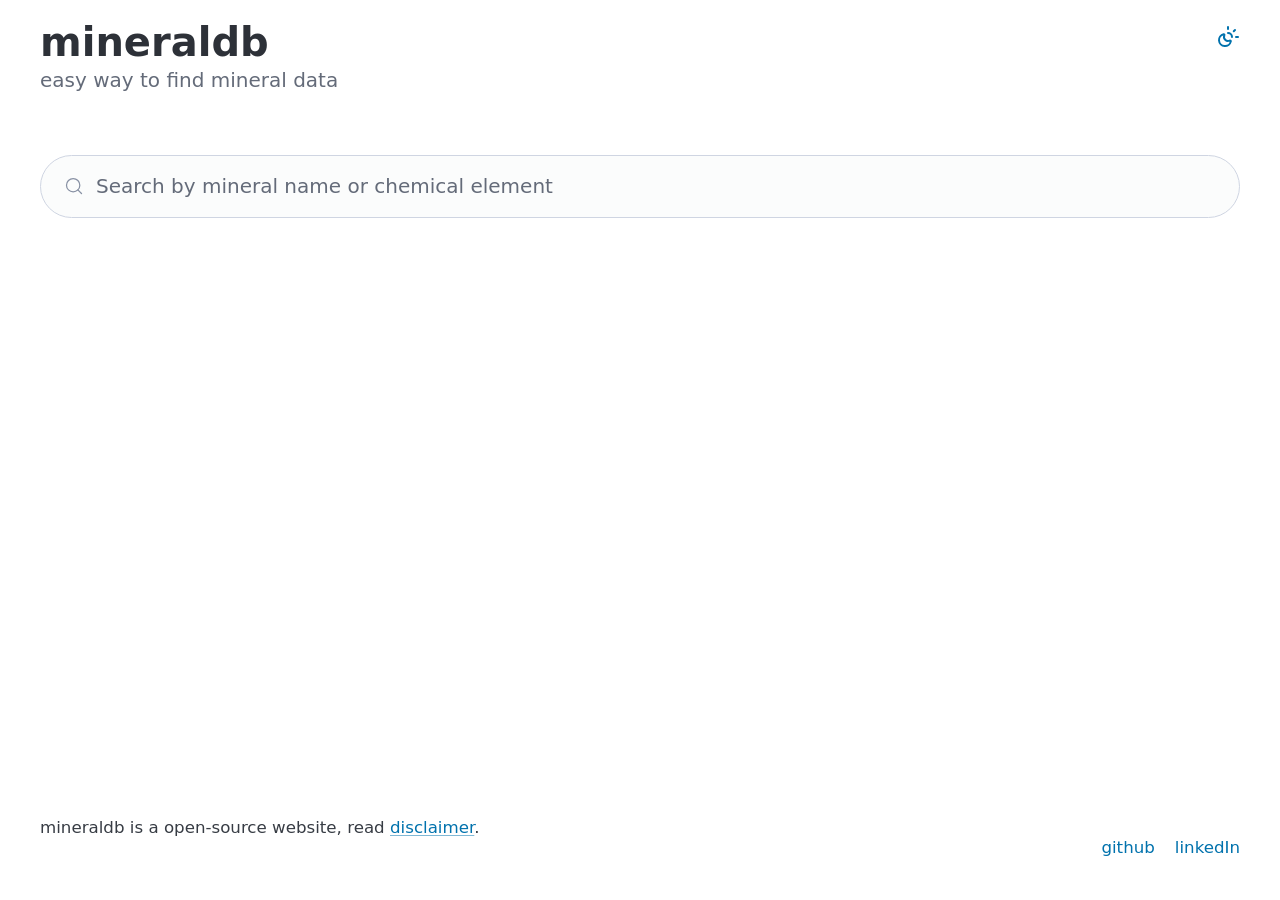
==== commit ce0a8a4b: "favicon" ====
--- a/src/index.html
+++ b/src/index.html
@@ -1,49 +1,43 @@
 <!DOCTYPE html>
-<html lang="en">
+<html lang="en" data-theme="light">
 <head>
     <meta charset="UTF-8">
     <meta name="viewport" content="width=device-width, initial-scale=1.0">
     <meta name="color-scheme" content="light dark">
     <meta name="description" content="Mineral Database - IMA cataloged minerals with search by properties, elements, and location">
-    <link rel="stylesheet" href="css/pico.fluid.classless.indigo.min.css">
+    <link rel="stylesheet" href="css/pico.css">
+    <link rel="stylesheet" href="css/reset.css">
     <title>mineraldb</title>
-    <style>
-        body { margin: 0; }
-        header { text-align: center; padding: 2rem 1rem; border-bottom: 1px solid var(--muted-border-color); }
-        header h1 { margin: 0.5rem 0; font-size: 2.5rem; }
-        header p { margin: 0; color: var(--muted-color); }
-        #search-container { text-align: center; padding: 2rem 1rem; }
-        #search { width: min(100%, 30rem); padding: 0.75rem; font-size: 1rem; }
-        main { max-width: 60rem; margin: 0 auto; padding: 0 1rem; }
-        #results { margin: 2rem 0; }
-        .mineral-card { border: 1px solid var(--muted-border-color); padding: 1.5rem; margin: 0.75rem 0; border-radius: 0.5rem; cursor: pointer; transition: background 0.2s; }
-        .mineral-card:hover { background: var(--muted-bg); }
-        .mineral-card h3 { margin: 0 0 0.5rem 0; }
-        .mineral-card p { margin: 0; color: var(--muted-color); font-size: 0.9rem; }
-        #detail { display: none; margin: 3rem 0; border-top: 2px solid var(--muted-border-color); padding-top: 2rem; }
-        #detail h2 { margin-bottom: 1.5rem; }
-        #detail > div { margin-bottom: 2rem; }
-        .detail-section h3 { font-size: 1rem; margin-bottom: 0.75rem; color: var(--muted-color); }
-        .property-grid { display: grid; grid-template-columns: repeat(auto-fit, minmax(15rem, 1fr)); gap: 1rem; }
-        .property-item { padding: 1rem; background: var(--muted-bg); border-radius: 0.25rem; }
-        .property-item strong { display: block; color: var(--muted-color); font-size: 0.85rem; margin-bottom: 0.25rem; }
-        .element-list { display: flex; flex-wrap: wrap; gap: 0.5rem; }
-        .element-tag { background: var(--muted-bg); padding: 0.35rem 0.65rem; border-radius: 0.25rem; font-size: 0.85rem; border: 1px solid var(--muted-border-color); }
-        .no-results { text-align: center; color: var(--muted-color); padding: 2rem; }
-    </style>
+    <link rel="shortcut icon" href="static/favicon.ico" type="image/x-icon">
 </head>
 <body>
     <header>
-        <h1>mineraldb</h1>
-        <p>Minerals cataloged by the International Mineralogical Association</p>
+      <nav>
+        <hgroup>
+            <h1>mineraldb</h1>
+            <p>easy way to find mineral data</p>
+        </hgroup>
+        <a href="#" id='theme-toggle'><svg xmlns="http://www.w3.org/2000/svg" width="24" height="24" viewBox="0 0 24 24" fill="none" stroke="currentColor" stroke-width="2" stroke-linecap="round" stroke-linejoin="round" class="lucide lucide-sun-moon-icon lucide-sun-moon"><path d="M12 2v2"/><path d="M14.837 16.385a6 6 0 1 1-7.223-7.222c.624-.147.97.66.715 1.248a4 4 0 0 0 5.26 5.259c.589-.255 1.396.09 1.248.715"/><path d="M16 12a4 4 0 0 0-4-4"/><path d="m19 5-1.256 1.256"/><path d="M20 12h2"/></svg></a>
+      </nav>
     </header>
     <main>
-        <section id="search-container">
-            <input id="search" type="text" placeholder="Search by mineral name, element, or property..." autocomplete="off">
-        </section>
+        <input id="search" type="search" placeholder="Search by mineral name or chemical element" autocomplete="on">
         <section id="results"></section>
-        <article id="detail"></article>
+        <article id="detail" style="display: none;"></article>
     </main>
-    <script src="js/app.js"></script>
+
+    <footer>
+        <small>
+            <nav>
+                <span>mineraldb is a open-source website, read <a href="disclaimer.html">disclaimer</a>.</span>
+                <ul>
+                    <li><a href="https://github.com/nukhes/mineraldb" target="_blank">github</a></li>
+                    <li><a href="https://www.linkedin.com/in/nukhes" target="_blank">linkedIn</a></li>
+                </ul>
+            </nav>
+        </small>
+    </footer>
+
+    <script type="module" src="js/main.js"></script>
 </body>
 </html>
--- a/src/css/pico.css
+++ b/src/css/pico.css
@@ -0,0 +1,4 @@
+@charset "UTF-8";/*!
+ * Pico CSS ✨ v2.1.1 (https://picocss.com)
+ * Copyright 2019-2025 - Licensed under MIT
+ */:host,:root{--pico-font-family-emoji:"Apple Color Emoji","Segoe UI Emoji","Segoe UI Symbol","Noto Color Emoji";--pico-font-family-sans-serif:system-ui,"Segoe UI",Roboto,Oxygen,Ubuntu,Cantarell,Helvetica,Arial,"Helvetica Neue",sans-serif,var(--pico-font-family-emoji);--pico-font-family-monospace:ui-monospace,SFMono-Regular,"SF Mono",Menlo,Consolas,"Liberation Mono",monospace,var(--pico-font-family-emoji);--pico-font-family:var(--pico-font-family-sans-serif);--pico-line-height:1.5;--pico-font-weight:400;--pico-font-size:100%;--pico-text-underline-offset:0.1rem;--pico-border-radius:0.25rem;--pico-border-width:0.0625rem;--pico-outline-width:0.125rem;--pico-transition:0.2s ease-in-out;--pico-spacing:1rem;--pico-typography-spacing-vertical:1rem;--pico-block-spacing-vertical:var(--pico-spacing);--pico-block-spacing-horizontal:var(--pico-spacing);--pico-form-element-spacing-vertical:0.75rem;--pico-form-element-spacing-horizontal:1rem;--pico-group-box-shadow:0 0 0 rgba(0, 0, 0, 0);--pico-group-box-shadow-focus-with-button:0 0 0 var(--pico-outline-width) var(--pico-primary-focus);--pico-group-box-shadow-focus-with-input:0 0 0 0.0625rem var(--pico-form-element-border-color);--pico-modal-overlay-backdrop-filter:blur(0.375rem);--pico-nav-element-spacing-vertical:1rem;--pico-nav-element-spacing-horizontal:0.5rem;--pico-nav-link-spacing-vertical:0.5rem;--pico-nav-link-spacing-horizontal:0.5rem;--pico-nav-breadcrumb-divider:">";--pico-icon-checkbox:url("data:image/svg+xml,%3Csvg xmlns='http://www.w3.org/2000/svg' width='24' height='24' viewBox='0 0 24 24' fill='none' stroke='rgb(255, 255, 255)' stroke-width='4' stroke-linecap='round' stroke-linejoin='round'%3E%3Cpolyline points='20 6 9 17 4 12'%3E%3C/polyline%3E%3C/svg%3E");--pico-icon-minus:url("data:image/svg+xml,%3Csvg xmlns='http://www.w3.org/2000/svg' width='24' height='24' viewBox='0 0 24 24' fill='none' stroke='rgb(255, 255, 255)' stroke-width='4' stroke-linecap='round' stroke-linejoin='round'%3E%3Cline x1='5' y1='12' x2='19' y2='12'%3E%3C/line%3E%3C/svg%3E");--pico-icon-chevron:url("data:image/svg+xml,%3Csvg xmlns='http://www.w3.org/2000/svg' width='24' height='24' viewBox='0 0 24 24' fill='none' stroke='rgb(136, 145, 164)' stroke-width='2' stroke-linecap='round' stroke-linejoin='round'%3E%3Cpolyline points='6 9 12 15 18 9'%3E%3C/polyline%3E%3C/svg%3E");--pico-icon-date:url("data:image/svg+xml,%3Csvg xmlns='http://www.w3.org/2000/svg' width='24' height='24' viewBox='0 0 24 24' fill='none' stroke='rgb(136, 145, 164)' stroke-width='2' stroke-linecap='round' stroke-linejoin='round'%3E%3Crect x='3' y='4' width='18' height='18' rx='2' ry='2'%3E%3C/rect%3E%3Cline x1='16' y1='2' x2='16' y2='6'%3E%3C/line%3E%3Cline x1='8' y1='2' x2='8' y2='6'%3E%3C/line%3E%3Cline x1='3' y1='10' x2='21' y2='10'%3E%3C/line%3E%3C/svg%3E");--pico-icon-time:url("data:image/svg+xml,%3Csvg xmlns='http://www.w3.org/2000/svg' width='24' height='24' viewBox='0 0 24 24' fill='none' stroke='rgb(136, 145, 164)' stroke-width='2' stroke-linecap='round' stroke-linejoin='round'%3E%3Ccircle cx='12' cy='12' r='10'%3E%3C/circle%3E%3Cpolyline points='12 6 12 12 16 14'%3E%3C/polyline%3E%3C/svg%3E");--pico-icon-search:url("data:image/svg+xml,%3Csvg xmlns='http://www.w3.org/2000/svg' width='24' height='24' viewBox='0 0 24 24' fill='none' stroke='rgb(136, 145, 164)' stroke-width='1.5' stroke-linecap='round' stroke-linejoin='round'%3E%3Ccircle cx='11' cy='11' r='8'%3E%3C/circle%3E%3Cline x1='21' y1='21' x2='16.65' y2='16.65'%3E%3C/line%3E%3C/svg%3E");--pico-icon-close:url("data:image/svg+xml,%3Csvg xmlns='http://www.w3.org/2000/svg' width='24' height='24' viewBox='0 0 24 24' fill='none' stroke='rgb(136, 145, 164)' stroke-width='3' stroke-linecap='round' stroke-linejoin='round'%3E%3Cline x1='18' y1='6' x2='6' y2='18'%3E%3C/line%3E%3Cline x1='6' y1='6' x2='18' y2='18'%3E%3C/line%3E%3C/svg%3E");--pico-icon-loading:url("data:image/svg+xml,%3Csvg fill='none' height='24' width='24' viewBox='0 0 24 24' xmlns='http://www.w3.org/2000/svg' %3E%3Cstyle%3E g %7B animation: rotate 2s linear infinite; transform-origin: center center; %7D circle %7B stroke-dasharray: 75,100; stroke-dashoffset: -5; animation: dash 1.5s ease-in-out infinite; stroke-linecap: round; %7D @keyframes rotate %7B 0%25 %7B transform: rotate(0deg); %7D 100%25 %7B transform: rotate(360deg); %7D %7D @keyframes dash %7B 0%25 %7B stroke-dasharray: 1,100; stroke-dashoffset: 0; %7D 50%25 %7B stroke-dasharray: 44.5,100; stroke-dashoffset: -17.5; %7D 100%25 %7B stroke-dasharray: 44.5,100; stroke-dashoffset: -62; %7D %7D %3C/style%3E%3Cg%3E%3Ccircle cx='12' cy='12' r='10' fill='none' stroke='rgb(136, 145, 164)' stroke-width='4' /%3E%3C/g%3E%3C/svg%3E")}@media (min-width:576px){:host,:root{--pico-font-size:106.25%}}@media (min-width:768px){:host,:root{--pico-font-size:112.5%}}@media (min-width:1024px){:host,:root{--pico-font-size:118.75%}}@media (min-width:1280px){:host,:root{--pico-font-size:125%}}@media (min-width:1536px){:host,:root{--pico-font-size:131.25%}}a{--pico-text-decoration:underline}small{--pico-font-size:0.875em}h1,h2,h3,h4,h5,h6{--pico-font-weight:700}h1{--pico-font-size:2rem;--pico-line-height:1.125;--pico-typography-spacing-top:3rem}h2{--pico-font-size:1.75rem;--pico-line-height:1.15;--pico-typography-spacing-top:2.625rem}h3{--pico-font-size:1.5rem;--pico-line-height:1.175;--pico-typography-spacing-top:2.25rem}h4{--pico-font-size:1.25rem;--pico-line-height:1.2;--pico-typography-spacing-top:1.874rem}h5{--pico-font-size:1.125rem;--pico-line-height:1.225;--pico-typography-spacing-top:1.6875rem}h6{--pico-font-size:1rem;--pico-line-height:1.25;--pico-typography-spacing-top:1.5rem}tfoot td,tfoot th,thead td,thead th{--pico-font-weight:600;--pico-border-width:0.1875rem}code,kbd,pre,samp{--pico-font-family:var(--pico-font-family-monospace)}kbd{--pico-font-weight:bolder}:where(select,textarea),input:not([type=submit],[type=button],[type=reset],[type=checkbox],[type=radio],[type=file]){--pico-outline-width:0.0625rem}[type=search]{--pico-border-radius:5rem}[type=checkbox],[type=radio]{--pico-border-width:0.125rem}[type=checkbox][role=switch]{--pico-border-width:0.1875rem}[role=search]{--pico-border-radius:5rem}[role=group] [role=button],[role=group] [type=button],[role=group] [type=submit],[role=group] button,[role=search] [role=button],[role=search] [type=button],[role=search] [type=submit],[role=search] button{--pico-form-element-spacing-horizontal:2rem}details summary[role=button]::after{filter:brightness(0) invert(1)}[aria-busy=true]:not(input,select,textarea):is(button,[type=submit],[type=button],[type=reset],[role=button])::before{filter:brightness(0) invert(1)}:host(:not([data-theme=dark])),:root:not([data-theme=dark]),[data-theme=light]{color-scheme:light;--pico-background-color:#fff;--pico-color:#373c44;--pico-text-selection-color:rgba(2, 154, 232, 0.25);--pico-muted-color:#646b79;--pico-muted-border-color:rgb(231, 234, 239.5);--pico-primary:#0172ad;--pico-primary-background:#0172ad;--pico-primary-border:var(--pico-primary-background);--pico-primary-underline:rgba(1, 114, 173, 0.5);--pico-primary-hover:#015887;--pico-primary-hover-background:#02659a;--pico-primary-hover-border:var(--pico-primary-hover-background);--pico-primary-hover-underline:var(--pico-primary-hover);--pico-primary-focus:rgba(2, 154, 232, 0.5);--pico-primary-inverse:#fff;--pico-secondary:#5d6b89;--pico-secondary-background:#525f7a;--pico-secondary-border:var(--pico-secondary-background);--pico-secondary-underline:rgba(93, 107, 137, 0.5);--pico-secondary-hover:#48536b;--pico-secondary-hover-background:#48536b;--pico-secondary-hover-border:var(--pico-secondary-hover-background);--pico-secondary-hover-underline:var(--pico-secondary-hover);--pico-secondary-focus:rgba(93, 107, 137, 0.25);--pico-secondary-inverse:#fff;--pico-contrast:#181c25;--pico-contrast-background:#181c25;--pico-contrast-border:var(--pico-contrast-background);--pico-contrast-underline:rgba(24, 28, 37, 0.5);--pico-contrast-hover:#000;--pico-contrast-hover-background:#000;--pico-contrast-hover-border:var(--pico-contrast-hover-background);--pico-contrast-hover-underline:var(--pico-secondary-hover);--pico-contrast-focus:rgba(93, 107, 137, 0.25);--pico-contrast-inverse:#fff;--pico-box-shadow:0.0145rem 0.029rem 0.174rem rgba(129, 145, 181, 0.01698),0.0335rem 0.067rem 0.402rem rgba(129, 145, 181, 0.024),0.0625rem 0.125rem 0.75rem rgba(129, 145, 181, 0.03),0.1125rem 0.225rem 1.35rem rgba(129, 145, 181, 0.036),0.2085rem 0.417rem 2.502rem rgba(129, 145, 181, 0.04302),0.5rem 1rem 6rem rgba(129, 145, 181, 0.06),0 0 0 0.0625rem rgba(129, 145, 181, 0.015);--pico-h1-color:#2d3138;--pico-h2-color:#373c44;--pico-h3-color:#424751;--pico-h4-color:#4d535e;--pico-h5-color:#5c6370;--pico-h6-color:#646b79;--pico-mark-background-color:rgb(252.5, 230.5, 191.5);--pico-mark-color:#0f1114;--pico-ins-color:rgb(28.5, 105.5, 84);--pico-del-color:rgb(136, 56.5, 53);--pico-blockquote-border-color:var(--pico-muted-border-color);--pico-blockquote-footer-color:var(--pico-muted-color);--pico-button-box-shadow:0 0 0 rgba(0, 0, 0, 0);--pico-button-hover-box-shadow:0 0 0 rgba(0, 0, 0, 0);--pico-table-border-color:var(--pico-muted-border-color);--pico-table-row-stripped-background-color:rgba(111, 120, 135, 0.0375);--pico-code-background-color:rgb(243, 244.5, 246.75);--pico-code-color:#646b79;--pico-code-kbd-background-color:var(--pico-color);--pico-code-kbd-color:var(--pico-background-color);--pico-form-element-background-color:rgb(251, 251.5, 252.25);--pico-form-element-selected-background-color:#dfe3eb;--pico-form-element-border-color:#cfd5e2;--pico-form-element-color:#23262c;--pico-form-element-placeholder-color:var(--pico-muted-color);--pico-form-element-active-background-color:#fff;--pico-form-element-active-border-color:var(--pico-primary-border);--pico-form-element-focus-color:var(--pico-primary-border);--pico-form-element-disabled-opacity:0.5;--pico-form-element-invalid-border-color:rgb(183.5, 105.5, 106.5);--pico-form-element-invalid-active-border-color:rgb(200.25, 79.25, 72.25);--pico-form-element-invalid-focus-color:var(--pico-form-element-invalid-active-border-color);--pico-form-element-valid-border-color:rgb(76, 154.5, 137.5);--pico-form-element-valid-active-border-color:rgb(39, 152.75, 118.75);--pico-form-element-valid-focus-color:var(--pico-form-element-valid-active-border-color);--pico-switch-background-color:#bfc7d9;--pico-switch-checked-background-color:var(--pico-primary-background);--pico-switch-color:#fff;--pico-switch-thumb-box-shadow:0 0 0 rgba(0, 0, 0, 0);--pico-range-border-color:#dfe3eb;--pico-range-active-border-color:#bfc7d9;--pico-range-thumb-border-color:var(--pico-background-color);--pico-range-thumb-color:var(--pico-secondary-background);--pico-range-thumb-active-color:var(--pico-primary-background);--pico-accordion-border-color:var(--pico-muted-border-color);--pico-accordion-active-summary-color:var(--pico-primary-hover);--pico-accordion-close-summary-color:var(--pico-color);--pico-accordion-open-summary-color:var(--pico-muted-color);--pico-card-background-color:var(--pico-background-color);--pico-card-border-color:var(--pico-muted-border-color);--pico-card-box-shadow:var(--pico-box-shadow);--pico-card-sectioning-background-color:rgb(251, 251.5, 252.25);--pico-loading-spinner-opacity:0.5;--pico-modal-overlay-background-color:rgba(232, 234, 237, 0.75);--pico-progress-background-color:#dfe3eb;--pico-progress-color:var(--pico-primary-background);--pico-tooltip-background-color:var(--pico-contrast-background);--pico-tooltip-color:var(--pico-contrast-inverse);--pico-icon-valid:url("data:image/svg+xml,%3Csvg xmlns='http://www.w3.org/2000/svg' width='24' height='24' viewBox='0 0 24 24' fill='none' stroke='rgb(76, 154.5, 137.5)' stroke-width='2' stroke-linecap='round' stroke-linejoin='round'%3E%3Cpolyline points='20 6 9 17 4 12'%3E%3C/polyline%3E%3C/svg%3E");--pico-icon-invalid:url("data:image/svg+xml,%3Csvg xmlns='http://www.w3.org/2000/svg' width='24' height='24' viewBox='0 0 24 24' fill='none' stroke='rgb(200.25, 79.25, 72.25)' stroke-width='2' stroke-linecap='round' stroke-linejoin='round'%3E%3Ccircle cx='12' cy='12' r='10'%3E%3C/circle%3E%3Cline x1='12' y1='8' x2='12' y2='12'%3E%3C/line%3E%3Cline x1='12' y1='16' x2='12.01' y2='16'%3E%3C/line%3E%3C/svg%3E")}:host(:not([data-theme=dark])) input:is([type=submit],[type=button],[type=reset],[type=checkbox],[type=radio],[type=file]),:root:not([data-theme=dark]) input:is([type=submit],[type=button],[type=reset],[type=checkbox],[type=radio],[type=file]),[data-theme=light] input:is([type=submit],[type=button],[type=reset],[type=checkbox],[type=radio],[type=file]){--pico-form-element-focus-color:var(--pico-primary-focus)}@media only screen and (prefers-color-scheme:dark){:host(:not([data-theme])),:root:not([data-theme]){color-scheme:dark;--pico-background-color:rgb(19, 22.5, 30.5);--pico-color:#c2c7d0;--pico-text-selection-color:rgba(1, 170, 255, 0.1875);--pico-muted-color:#7b8495;--pico-muted-border-color:#202632;--pico-primary:#01aaff;--pico-primary-background:#0172ad;--pico-primary-border:var(--pico-primary-background);--pico-primary-underline:rgba(1, 170, 255, 0.5);--pico-primary-hover:#79c0ff;--pico-primary-hover-background:#017fc0;--pico-primary-hover-border:var(--pico-primary-hover-background);--pico-primary-hover-underline:var(--pico-primary-hover);--pico-primary-focus:rgba(1, 170, 255, 0.375);--pico-primary-inverse:#fff;--pico-secondary:#969eaf;--pico-secondary-background:#525f7a;--pico-secondary-border:var(--pico-secondary-background);--pico-secondary-underline:rgba(150, 158, 175, 0.5);--pico-secondary-hover:#b3b9c5;--pico-secondary-hover-background:#5d6b89;--pico-secondary-hover-border:var(--pico-secondary-hover-background);--pico-secondary-hover-underline:var(--pico-secondary-hover);--pico-secondary-focus:rgba(144, 158, 190, 0.25);--pico-secondary-inverse:#fff;--pico-contrast:#dfe3eb;--pico-contrast-background:#eff1f4;--pico-contrast-border:var(--pico-contrast-background);--pico-contrast-underline:rgba(223, 227, 235, 0.5);--pico-contrast-hover:#fff;--pico-contrast-hover-background:#fff;--pico-contrast-hover-border:var(--pico-contrast-hover-background);--pico-contrast-hover-underline:var(--pico-contrast-hover);--pico-contrast-focus:rgba(207, 213, 226, 0.25);--pico-contrast-inverse:#000;--pico-box-shadow:0.0145rem 0.029rem 0.174rem rgba(7, 8.5, 12, 0.01698),0.0335rem 0.067rem 0.402rem rgba(7, 8.5, 12, 0.024),0.0625rem 0.125rem 0.75rem rgba(7, 8.5, 12, 0.03),0.1125rem 0.225rem 1.35rem rgba(7, 8.5, 12, 0.036),0.2085rem 0.417rem 2.502rem rgba(7, 8.5, 12, 0.04302),0.5rem 1rem 6rem rgba(7, 8.5, 12, 0.06),0 0 0 0.0625rem rgba(7, 8.5, 12, 0.015);--pico-h1-color:#f0f1f3;--pico-h2-color:#e0e3e7;--pico-h3-color:#c2c7d0;--pico-h4-color:#b3b9c5;--pico-h5-color:#a4acba;--pico-h6-color:#8891a4;--pico-mark-background-color:#014063;--pico-mark-color:#fff;--pico-ins-color:#62af9a;--pico-del-color:rgb(205.5, 126, 123);--pico-blockquote-border-color:var(--pico-muted-border-color);--pico-blockquote-footer-color:var(--pico-muted-color);--pico-button-box-shadow:0 0 0 rgba(0, 0, 0, 0);--pico-button-hover-box-shadow:0 0 0 rgba(0, 0, 0, 0);--pico-table-border-color:var(--pico-muted-border-color);--pico-table-row-stripped-background-color:rgba(111, 120, 135, 0.0375);--pico-code-background-color:rgb(26, 30.5, 40.25);--pico-code-color:#8891a4;--pico-code-kbd-background-color:var(--pico-color);--pico-code-kbd-color:var(--pico-background-color);--pico-form-element-background-color:rgb(28, 33, 43.5);--pico-form-element-selected-background-color:#2a3140;--pico-form-element-border-color:#2a3140;--pico-form-element-color:#e0e3e7;--pico-form-element-placeholder-color:#8891a4;--pico-form-element-active-background-color:rgb(26, 30.5, 40.25);--pico-form-element-active-border-color:var(--pico-primary-border);--pico-form-element-focus-color:var(--pico-primary-border);--pico-form-element-disabled-opacity:0.5;--pico-form-element-invalid-border-color:rgb(149.5, 74, 80);--pico-form-element-invalid-active-border-color:rgb(183.25, 63.5, 59);--pico-form-element-invalid-focus-color:var(--pico-form-element-invalid-active-border-color);--pico-form-element-valid-border-color:#2a7b6f;--pico-form-element-valid-active-border-color:rgb(22, 137, 105.5);--pico-form-element-valid-focus-color:var(--pico-form-element-valid-active-border-color);--pico-switch-background-color:#333c4e;--pico-switch-checked-background-color:var(--pico-primary-background);--pico-switch-color:#fff;--pico-switch-thumb-box-shadow:0 0 0 rgba(0, 0, 0, 0);--pico-range-border-color:#202632;--pico-range-active-border-color:#2a3140;--pico-range-thumb-border-color:var(--pico-background-color);--pico-range-thumb-color:var(--pico-secondary-background);--pico-range-thumb-active-color:var(--pico-primary-background);--pico-accordion-border-color:var(--pico-muted-border-color);--pico-accordion-active-summary-color:var(--pico-primary-hover);--pico-accordion-close-summary-color:var(--pico-color);--pico-accordion-open-summary-color:var(--pico-muted-color);--pico-card-background-color:#181c25;--pico-card-border-color:var(--pico-card-background-color);--pico-card-box-shadow:var(--pico-box-shadow);--pico-card-sectioning-background-color:rgb(26, 30.5, 40.25);--pico-loading-spinner-opacity:0.5;--pico-modal-overlay-background-color:rgba(7.5, 8.5, 10, 0.75);--pico-progress-background-color:#202632;--pico-progress-color:var(--pico-primary-background);--pico-tooltip-background-color:var(--pico-contrast-background);--pico-tooltip-color:var(--pico-contrast-inverse);--pico-icon-valid:url("data:image/svg+xml,%3Csvg xmlns='http://www.w3.org/2000/svg' width='24' height='24' viewBox='0 0 24 24' fill='none' stroke='rgb(42, 123, 111)' stroke-width='2' stroke-linecap='round' stroke-linejoin='round'%3E%3Cpolyline points='20 6 9 17 4 12'%3E%3C/polyline%3E%3C/svg%3E");--pico-icon-invalid:url("data:image/svg+xml,%3Csvg xmlns='http://www.w3.org/2000/svg' width='24' height='24' viewBox='0 0 24 24' fill='none' stroke='rgb(149.5, 74, 80)' stroke-width='2' stroke-linecap='round' stroke-linejoin='round'%3E%3Ccircle cx='12' cy='12' r='10'%3E%3C/circle%3E%3Cline x1='12' y1='8' x2='12' y2='12'%3E%3C/line%3E%3Cline x1='12' y1='16' x2='12.01' y2='16'%3E%3C/line%3E%3C/svg%3E")}:host(:not([data-theme])) input:is([type=submit],[type=button],[type=reset],[type=checkbox],[type=radio],[type=file]),:root:not([data-theme]) input:is([type=submit],[type=button],[type=reset],[type=checkbox],[type=radio],[type=file]){--pico-form-element-focus-color:var(--pico-primary-focus)}}[data-theme=dark]{color-scheme:dark;--pico-background-color:rgb(19, 22.5, 30.5);--pico-color:#c2c7d0;--pico-text-selection-color:rgba(1, 170, 255, 0.1875);--pico-muted-color:#7b8495;--pico-muted-border-color:#202632;--pico-primary:#01aaff;--pico-primary-background:#0172ad;--pico-primary-border:var(--pico-primary-background);--pico-primary-underline:rgba(1, 170, 255, 0.5);--pico-primary-hover:#79c0ff;--pico-primary-hover-background:#017fc0;--pico-primary-hover-border:var(--pico-primary-hover-background);--pico-primary-hover-underline:var(--pico-primary-hover);--pico-primary-focus:rgba(1, 170, 255, 0.375);--pico-primary-inverse:#fff;--pico-secondary:#969eaf;--pico-secondary-background:#525f7a;--pico-secondary-border:var(--pico-secondary-background);--pico-secondary-underline:rgba(150, 158, 175, 0.5);--pico-secondary-hover:#b3b9c5;--pico-secondary-hover-background:#5d6b89;--pico-secondary-hover-border:var(--pico-secondary-hover-background);--pico-secondary-hover-underline:var(--pico-secondary-hover);--pico-secondary-focus:rgba(144, 158, 190, 0.25);--pico-secondary-inverse:#fff;--pico-contrast:#dfe3eb;--pico-contrast-background:#eff1f4;--pico-contrast-border:var(--pico-contrast-background);--pico-contrast-underline:rgba(223, 227, 235, 0.5);--pico-contrast-hover:#fff;--pico-contrast-hover-background:#fff;--pico-contrast-hover-border:var(--pico-contrast-hover-background);--pico-contrast-hover-underline:var(--pico-contrast-hover);--pico-contrast-focus:rgba(207, 213, 226, 0.25);--pico-contrast-inverse:#000;--pico-box-shadow:0.0145rem 0.029rem 0.174rem rgba(7, 8.5, 12, 0.01698),0.0335rem 0.067rem 0.402rem rgba(7, 8.5, 12, 0.024),0.0625rem 0.125rem 0.75rem rgba(7, 8.5, 12, 0.03),0.1125rem 0.225rem 1.35rem rgba(7, 8.5, 12, 0.036),0.2085rem 0.417rem 2.502rem rgba(7, 8.5, 12, 0.04302),0.5rem 1rem 6rem rgba(7, 8.5, 12, 0.06),0 0 0 0.0625rem rgba(7, 8.5, 12, 0.015);--pico-h1-color:#f0f1f3;--pico-h2-color:#e0e3e7;--pico-h3-color:#c2c7d0;--pico-h4-color:#b3b9c5;--pico-h5-color:#a4acba;--pico-h6-color:#8891a4;--pico-mark-background-color:#014063;--pico-mark-color:#fff;--pico-ins-color:#62af9a;--pico-del-color:rgb(205.5, 126, 123);--pico-blockquote-border-color:var(--pico-muted-border-color);--pico-blockquote-footer-color:var(--pico-muted-color);--pico-button-box-shadow:0 0 0 rgba(0, 0, 0, 0);--pico-button-hover-box-shadow:0 0 0 rgba(0, 0, 0, 0);--pico-table-border-color:var(--pico-muted-border-color);--pico-table-row-stripped-background-color:rgba(111, 120, 135, 0.0375);--pico-code-background-color:rgb(26, 30.5, 40.25);--pico-code-color:#8891a4;--pico-code-kbd-background-color:var(--pico-color);--pico-code-kbd-color:var(--pico-background-color);--pico-form-element-background-color:rgb(28, 33, 43.5);--pico-form-element-selected-background-color:#2a3140;--pico-form-element-border-color:#2a3140;--pico-form-element-color:#e0e3e7;--pico-form-element-placeholder-color:#8891a4;--pico-form-element-active-background-color:rgb(26, 30.5, 40.25);--pico-form-element-active-border-color:var(--pico-primary-border);--pico-form-element-focus-color:var(--pico-primary-border);--pico-form-element-disabled-opacity:0.5;--pico-form-element-invalid-border-color:rgb(149.5, 74, 80);--pico-form-element-invalid-active-border-color:rgb(183.25, 63.5, 59);--pico-form-element-invalid-focus-color:var(--pico-form-element-invalid-active-border-color);--pico-form-element-valid-border-color:#2a7b6f;--pico-form-element-valid-active-border-color:rgb(22, 137, 105.5);--pico-form-element-valid-focus-color:var(--pico-form-element-valid-active-border-color);--pico-switch-background-color:#333c4e;--pico-switch-checked-background-color:var(--pico-primary-background);--pico-switch-color:#fff;--pico-switch-thumb-box-shadow:0 0 0 rgba(0, 0, 0, 0);--pico-range-border-color:#202632;--pico-range-active-border-color:#2a3140;--pico-range-thumb-border-color:var(--pico-background-color);--pico-range-thumb-color:var(--pico-secondary-background);--pico-range-thumb-active-color:var(--pico-primary-background);--pico-accordion-border-color:var(--pico-muted-border-color);--pico-accordion-active-summary-color:var(--pico-primary-hover);--pico-accordion-close-summary-color:var(--pico-color);--pico-accordion-open-summary-color:var(--pico-muted-color);--pico-card-background-color:#181c25;--pico-card-border-color:var(--pico-card-background-color);--pico-card-box-shadow:var(--pico-box-shadow);--pico-card-sectioning-background-color:rgb(26, 30.5, 40.25);--pico-loading-spinner-opacity:0.5;--pico-modal-overlay-background-color:rgba(7.5, 8.5, 10, 0.75);--pico-progress-background-color:#202632;--pico-progress-color:var(--pico-primary-background);--pico-tooltip-background-color:var(--pico-contrast-background);--pico-tooltip-color:var(--pico-contrast-inverse);--pico-icon-valid:url("data:image/svg+xml,%3Csvg xmlns='http://www.w3.org/2000/svg' width='24' height='24' viewBox='0 0 24 24' fill='none' stroke='rgb(42, 123, 111)' stroke-width='2' stroke-linecap='round' stroke-linejoin='round'%3E%3Cpolyline points='20 6 9 17 4 12'%3E%3C/polyline%3E%3C/svg%3E");--pico-icon-invalid:url("data:image/svg+xml,%3Csvg xmlns='http://www.w3.org/2000/svg' width='24' height='24' viewBox='0 0 24 24' fill='none' stroke='rgb(149.5, 74, 80)' stroke-width='2' stroke-linecap='round' stroke-linejoin='round'%3E%3Ccircle cx='12' cy='12' r='10'%3E%3C/circle%3E%3Cline x1='12' y1='8' x2='12' y2='12'%3E%3C/line%3E%3Cline x1='12' y1='16' x2='12.01' y2='16'%3E%3C/line%3E%3C/svg%3E")}[data-theme=dark] input:is([type=submit],[type=button],[type=reset],[type=checkbox],[type=radio],[type=file]){--pico-form-element-focus-color:var(--pico-primary-focus)}[type=checkbox],[type=radio],[type=range],progress{accent-color:var(--pico-primary)}*,::after,::before{box-sizing:border-box;background-repeat:no-repeat}::after,::before{text-decoration:inherit;vertical-align:inherit}:where(:host),:where(:root){-webkit-tap-highlight-color:transparent;-webkit-text-size-adjust:100%;-moz-text-size-adjust:100%;text-size-adjust:100%;background-color:var(--pico-background-color);color:var(--pico-color);font-weight:var(--pico-font-weight);font-size:var(--pico-font-size);line-height:var(--pico-line-height);font-family:var(--pico-font-family);text-underline-offset:var(--pico-text-underline-offset);text-rendering:optimizeLegibility;overflow-wrap:break-word;-moz-tab-size:4;-o-tab-size:4;tab-size:4}body{width:100%;margin:0}main{display:block}body>footer,body>header,body>main{width:100%;margin-right:auto;margin-left:auto;padding:var(--pico-block-spacing-vertical) var(--pico-block-spacing-horizontal)}@media (min-width:576px){body>footer,body>header,body>main{max-width:510px;padding-right:0;padding-left:0}}@media (min-width:768px){body>footer,body>header,body>main{max-width:700px}}@media (min-width:1024px){body>footer,body>header,body>main{max-width:950px}}@media (min-width:1280px){body>footer,body>header,body>main{max-width:1200px}}@media (min-width:1536px){body>footer,body>header,body>main{max-width:1450px}}section{margin-bottom:var(--pico-block-spacing-vertical)}b,strong{font-weight:bolder}sub,sup{position:relative;font-size:.75em;line-height:0;vertical-align:baseline}sub{bottom:-.25em}sup{top:-.5em}address,blockquote,dl,ol,p,pre,table,ul{margin-top:0;margin-bottom:var(--pico-typography-spacing-vertical);color:var(--pico-color);font-style:normal;font-weight:var(--pico-font-weight)}h1,h2,h3,h4,h5,h6{margin-top:0;margin-bottom:var(--pico-typography-spacing-vertical);color:var(--pico-color);font-weight:var(--pico-font-weight);font-size:var(--pico-font-size);line-height:var(--pico-line-height);font-family:var(--pico-font-family)}h1{--pico-color:var(--pico-h1-color)}h2{--pico-color:var(--pico-h2-color)}h3{--pico-color:var(--pico-h3-color)}h4{--pico-color:var(--pico-h4-color)}h5{--pico-color:var(--pico-h5-color)}h6{--pico-color:var(--pico-h6-color)}:where(article,address,blockquote,dl,figure,form,ol,p,pre,table,ul)~:is(h1,h2,h3,h4,h5,h6){margin-top:var(--pico-typography-spacing-top)}p{margin-bottom:var(--pico-typography-spacing-vertical)}hgroup{margin-bottom:var(--pico-typography-spacing-vertical)}hgroup>*{margin-top:0;margin-bottom:0}hgroup>:not(:first-child):last-child{--pico-color:var(--pico-muted-color);--pico-font-weight:unset;font-size:1rem}:where(ol,ul) li{margin-bottom:calc(var(--pico-typography-spacing-vertical) * .25)}:where(dl,ol,ul) :where(dl,ol,ul){margin:0;margin-top:calc(var(--pico-typography-spacing-vertical) * .25)}ul li{list-style:square}mark{padding:.125rem .25rem;background-color:var(--pico-mark-background-color);color:var(--pico-mark-color);vertical-align:baseline}blockquote{display:block;margin:var(--pico-typography-spacing-vertical) 0;padding:var(--pico-spacing);border-right:none;border-left:.25rem solid var(--pico-blockquote-border-color);border-inline-start:0.25rem solid var(--pico-blockquote-border-color);border-inline-end:none}blockquote footer{margin-top:calc(var(--pico-typography-spacing-vertical) * .5);color:var(--pico-blockquote-footer-color)}abbr[title]{border-bottom:1px dotted;text-decoration:none;cursor:help}ins{color:var(--pico-ins-color);text-decoration:none}del{color:var(--pico-del-color)}::-moz-selection{background-color:var(--pico-text-selection-color)}::selection{background-color:var(--pico-text-selection-color)}:where(a:not([role=button])),[role=link]{--pico-color:var(--pico-primary);--pico-background-color:transparent;--pico-underline:var(--pico-primary-underline);outline:0;background-color:var(--pico-background-color);color:var(--pico-color);-webkit-text-decoration:var(--pico-text-decoration);text-decoration:var(--pico-text-decoration);text-decoration-color:var(--pico-underline);text-underline-offset:0.125em;transition:background-color var(--pico-transition),color var(--pico-transition),box-shadow var(--pico-transition),-webkit-text-decoration var(--pico-transition);transition:background-color var(--pico-transition),color var(--pico-transition),text-decoration var(--pico-transition),box-shadow var(--pico-transition);transition:background-color var(--pico-transition),color var(--pico-transition),text-decoration var(--pico-transition),box-shadow var(--pico-transition),-webkit-text-decoration var(--pico-transition)}:where(a:not([role=button])):is([aria-current]:not([aria-current=false]),:hover,:active,:focus),[role=link]:is([aria-current]:not([aria-current=false]),:hover,:active,:focus){--pico-color:var(--pico-primary-hover);--pico-underline:var(--pico-primary-hover-underline);--pico-text-decoration:underline}:where(a:not([role=button])):focus-visible,[role=link]:focus-visible{box-shadow:0 0 0 var(--pico-outline-width) var(--pico-primary-focus)}a[role=button]{display:inline-block}button{margin:0;overflow:visible;font-family:inherit;text-transform:none}[type=button],[type=reset],[type=submit],button{-webkit-appearance:button}[role=button],[type=button],[type=file]::file-selector-button,[type=reset],[type=submit],button{--pico-background-color:var(--pico-primary-background);--pico-border-color:var(--pico-primary-border);--pico-color:var(--pico-primary-inverse);--pico-box-shadow:var(--pico-button-box-shadow, 0 0 0 rgba(0, 0, 0, 0));padding:var(--pico-form-element-spacing-vertical) var(--pico-form-element-spacing-horizontal);border:var(--pico-border-width) solid var(--pico-border-color);border-radius:var(--pico-border-radius);outline:0;background-color:var(--pico-background-color);box-shadow:var(--pico-box-shadow);color:var(--pico-color);font-weight:var(--pico-font-weight);font-size:1rem;line-height:var(--pico-line-height);text-align:center;text-decoration:none;cursor:pointer;-webkit-user-select:none;-moz-user-select:none;user-select:none;transition:background-color var(--pico-transition),border-color var(--pico-transition),color var(--pico-transition),box-shadow var(--pico-transition)}[role=button]:is(:hover,:active,:focus),[role=button]:is([aria-current]:not([aria-current=false])),[type=button]:is(:hover,:active,:focus),[type=button]:is([aria-current]:not([aria-current=false])),[type=file]::file-selector-button:is(:hover,:active,:focus),[type=file]::file-selector-button:is([aria-current]:not([aria-current=false])),[type=reset]:is(:hover,:active,:focus),[type=reset]:is([aria-current]:not([aria-current=false])),[type=submit]:is(:hover,:active,:focus),[type=submit]:is([aria-current]:not([aria-current=false])),button:is(:hover,:active,:focus),button:is([aria-current]:not([aria-current=false])){--pico-background-color:var(--pico-primary-hover-background);--pico-border-color:var(--pico-primary-hover-border);--pico-box-shadow:var(--pico-button-hover-box-shadow, 0 0 0 rgba(0, 0, 0, 0));--pico-color:var(--pico-primary-inverse)}[role=button]:focus,[role=button]:is([aria-current]:not([aria-current=false])):focus,[type=button]:focus,[type=button]:is([aria-current]:not([aria-current=false])):focus,[type=file]::file-selector-button:focus,[type=file]::file-selector-button:is([aria-current]:not([aria-current=false])):focus,[type=reset]:focus,[type=reset]:is([aria-current]:not([aria-current=false])):focus,[type=submit]:focus,[type=submit]:is([aria-current]:not([aria-current=false])):focus,button:focus,button:is([aria-current]:not([aria-current=false])):focus{--pico-box-shadow:var(--pico-button-hover-box-shadow, 0 0 0 rgba(0, 0, 0, 0)),0 0 0 var(--pico-outline-width) var(--pico-primary-focus)}[type=button],[type=reset],[type=submit]{margin-bottom:var(--pico-spacing)}[type=file]::file-selector-button,[type=reset]{--pico-background-color:var(--pico-secondary-background);--pico-border-color:var(--pico-secondary-border);--pico-color:var(--pico-secondary-inverse);cursor:pointer}[type=file]::file-selector-button:is([aria-current]:not([aria-current=false]),:hover,:active,:focus),[type=reset]:is([aria-current]:not([aria-current=false]),:hover,:active,:focus){--pico-background-color:var(--pico-secondary-hover-background);--pico-border-color:var(--pico-secondary-hover-border);--pico-color:var(--pico-secondary-inverse)}[type=file]::file-selector-button:focus,[type=reset]:focus{--pico-box-shadow:var(--pico-button-hover-box-shadow, 0 0 0 rgba(0, 0, 0, 0)),0 0 0 var(--pico-outline-width) var(--pico-secondary-focus)}:where(button,[type=submit],[type=reset],[type=button],[role=button])[disabled],:where(fieldset[disabled]) :is(button,[type=submit],[type=button],[type=reset],[role=button]){opacity:.5;pointer-events:none}:where(table){width:100%;border-collapse:collapse;border-spacing:0;text-indent:0}td,th{padding:calc(var(--pico-spacing)/ 2) var(--pico-spacing);border-bottom:var(--pico-border-width) solid var(--pico-table-border-color);background-color:var(--pico-background-color);color:var(--pico-color);font-weight:var(--pico-font-weight);text-align:left;text-align:start}tfoot td,tfoot th{border-top:var(--pico-border-width) solid var(--pico-table-border-color);border-bottom:0}table.striped tbody tr:nth-child(odd) td,table.striped tbody tr:nth-child(odd) th{background-color:var(--pico-table-row-stripped-background-color)}:where(audio,canvas,iframe,img,svg,video){vertical-align:middle}audio,video{display:inline-block}audio:not([controls]){display:none;height:0}:where(iframe){border-style:none}img{max-width:100%;height:auto;border-style:none}:where(svg:not([fill])){fill:currentColor}svg:not(:host),svg:not(:root){overflow:hidden}code,kbd,pre,samp{font-size:.875em;font-family:var(--pico-font-family)}pre code,pre samp{font-size:inherit;font-family:inherit}pre{-ms-overflow-style:scrollbar;overflow:auto}code,kbd,pre,samp{border-radius:var(--pico-border-radius);background:var(--pico-code-background-color);color:var(--pico-code-color);font-weight:var(--pico-font-weight);line-height:initial}code,kbd,samp{display:inline-block;padding:.375rem}pre{display:block;margin-bottom:var(--pico-spacing);overflow-x:auto}pre>code,pre>samp{display:block;padding:var(--pico-spacing);background:0 0;line-height:var(--pico-line-height)}kbd{background-color:var(--pico-code-kbd-background-color);color:var(--pico-code-kbd-color);vertical-align:baseline}figure{display:block;margin:0;padding:0}figure figcaption{padding:calc(var(--pico-spacing) * .5) 0;color:var(--pico-muted-color)}hr{height:0;margin:var(--pico-typography-spacing-vertical) 0;border:0;border-top:1px solid var(--pico-muted-border-color);color:inherit}[hidden],template{display:none!important}canvas{display:inline-block}input,optgroup,select,textarea{margin:0;font-size:1rem;line-height:var(--pico-line-height);font-family:inherit;letter-spacing:inherit}input{overflow:visible}select{text-transform:none}legend{max-width:100%;padding:0;color:inherit;white-space:normal}textarea{overflow:auto}[type=checkbox],[type=radio]{padding:0}::-webkit-inner-spin-button,::-webkit-outer-spin-button{height:auto}[type=search]{-webkit-appearance:textfield;outline-offset:-2px}[type=search]::-webkit-search-decoration{-webkit-appearance:none}::-webkit-file-upload-button{-webkit-appearance:button;font:inherit}::-moz-focus-inner{padding:0;border-style:none}:-moz-focusring{outline:0}:-moz-ui-invalid{box-shadow:none}::-ms-expand{display:none}[type=file],[type=range]{padding:0;border-width:0}input:not([type=checkbox],[type=radio],[type=range]){height:calc(1rem * var(--pico-line-height) + var(--pico-form-element-spacing-vertical) * 2 + var(--pico-border-width) * 2)}fieldset{width:100%;margin:0;margin-bottom:var(--pico-spacing);padding:0;border:0}fieldset legend,label{display:block;margin-bottom:calc(var(--pico-spacing) * .375);color:var(--pico-color);font-weight:var(--pico-form-label-font-weight,var(--pico-font-weight))}fieldset legend{margin-bottom:calc(var(--pico-spacing) * .5)}button[type=submit],input:not([type=checkbox],[type=radio]),select,textarea{width:100%}input:not([type=checkbox],[type=radio],[type=range],[type=file]),select,textarea{-webkit-appearance:none;-moz-appearance:none;appearance:none;padding:var(--pico-form-element-spacing-vertical) var(--pico-form-element-spacing-horizontal)}input,select,textarea{--pico-background-color:var(--pico-form-element-background-color);--pico-border-color:var(--pico-form-element-border-color);--pico-color:var(--pico-form-element-color);--pico-box-shadow:none;border:var(--pico-border-width) solid var(--pico-border-color);border-radius:var(--pico-border-radius);outline:0;background-color:var(--pico-background-color);box-shadow:var(--pico-box-shadow);color:var(--pico-color);font-weight:var(--pico-font-weight);transition:background-color var(--pico-transition),border-color var(--pico-transition),color var(--pico-transition),box-shadow var(--pico-transition)}:where(select,textarea):not([readonly]):is(:active,:focus),input:not([type=submit],[type=button],[type=reset],[type=checkbox],[type=radio],[readonly]):is(:active,:focus){--pico-background-color:var(--pico-form-element-active-background-color)}:where(select,textarea):not([readonly]):is(:active,:focus),input:not([type=submit],[type=button],[type=reset],[role=switch],[readonly]):is(:active,:focus){--pico-border-color:var(--pico-form-element-active-border-color)}:where(select,textarea):not([readonly]):focus,input:not([type=submit],[type=button],[type=reset],[type=range],[type=file],[readonly]):focus{--pico-box-shadow:0 0 0 var(--pico-outline-width) var(--pico-form-element-focus-color)}:where(fieldset[disabled]) :is(input:not([type=submit],[type=button],[type=reset]),select,textarea),input:not([type=submit],[type=button],[type=reset])[disabled],label[aria-disabled=true],select[disabled],textarea[disabled]{opacity:var(--pico-form-element-disabled-opacity);pointer-events:none}label[aria-disabled=true] input[disabled]{opacity:1}:where(input,select,textarea):not([type=checkbox],[type=radio],[type=date],[type=datetime-local],[type=month],[type=time],[type=week],[type=range])[aria-invalid]{padding-right:calc(var(--pico-form-element-spacing-horizontal) + 1.5rem)!important;padding-left:var(--pico-form-element-spacing-horizontal);padding-inline-start:var(--pico-form-element-spacing-horizontal)!important;padding-inline-end:calc(var(--pico-form-element-spacing-horizontal) + 1.5rem)!important;background-position:center right .75rem;background-size:1rem auto;background-repeat:no-repeat}:where(input,select,textarea):not([type=checkbox],[type=radio],[type=date],[type=datetime-local],[type=month],[type=time],[type=week],[type=range])[aria-invalid=false]:not(select){background-image:var(--pico-icon-valid)}:where(input,select,textarea):not([type=checkbox],[type=radio],[type=date],[type=datetime-local],[type=month],[type=time],[type=week],[type=range])[aria-invalid=true]:not(select){background-image:var(--pico-icon-invalid)}:where(input,select,textarea)[aria-invalid=false]{--pico-border-color:var(--pico-form-element-valid-border-color)}:where(input,select,textarea)[aria-invalid=false]:is(:active,:focus){--pico-border-color:var(--pico-form-element-valid-active-border-color)!important}:where(input,select,textarea)[aria-invalid=false]:is(:active,:focus):not([type=checkbox],[type=radio]){--pico-box-shadow:0 0 0 var(--pico-outline-width) var(--pico-form-element-valid-focus-color)!important}:where(input,select,textarea)[aria-invalid=true]{--pico-border-color:var(--pico-form-element-invalid-border-color)}:where(input,select,textarea)[aria-invalid=true]:is(:active,:focus){--pico-border-color:var(--pico-form-element-invalid-active-border-color)!important}:where(input,select,textarea)[aria-invalid=true]:is(:active,:focus):not([type=checkbox],[type=radio]){--pico-box-shadow:0 0 0 var(--pico-outline-width) var(--pico-form-element-invalid-focus-color)!important}[dir=rtl] :where(input,select,textarea):not([type=checkbox],[type=radio]):is([aria-invalid],[aria-invalid=true],[aria-invalid=false]){background-position:center left .75rem}input::-webkit-input-placeholder,input::placeholder,select:invalid,textarea::-webkit-input-placeholder,textarea::placeholder{color:var(--pico-form-element-placeholder-color);opacity:1}input:not([type=checkbox],[type=radio]),select,textarea{margin-bottom:var(--pico-spacing)}select::-ms-expand{border:0;background-color:transparent}select:not([multiple],[size]){padding-right:calc(var(--pico-form-element-spacing-horizontal) + 1.5rem);padding-left:var(--pico-form-element-spacing-horizontal);padding-inline-start:var(--pico-form-element-spacing-horizontal);padding-inline-end:calc(var(--pico-form-element-spacing-horizontal) + 1.5rem);background-image:var(--pico-icon-chevron);background-position:center right .75rem;background-size:1rem auto;background-repeat:no-repeat}select[multiple] option:checked{background:var(--pico-form-element-selected-background-color);color:var(--pico-form-element-color)}[dir=rtl] select:not([multiple],[size]){background-position:center left .75rem}textarea{display:block;resize:vertical}textarea[aria-invalid]{--pico-icon-height:calc(1rem * var(--pico-line-height) + var(--pico-form-element-spacing-vertical) * 2 + var(--pico-border-width) * 2);background-position:top right .75rem!important;background-size:1rem var(--pico-icon-height)!important}:where(input,select,textarea,fieldset)+small{display:block;width:100%;margin-top:calc(var(--pico-spacing) * -.75);margin-bottom:var(--pico-spacing);color:var(--pico-muted-color)}:where(input,select,textarea,fieldset)[aria-invalid=false]+small{color:var(--pico-ins-color)}:where(input,select,textarea,fieldset)[aria-invalid=true]+small{color:var(--pico-del-color)}label>:where(input,select,textarea){margin-top:calc(var(--pico-spacing) * .25)}label:has([type=checkbox],[type=radio]){width:-moz-fit-content;width:fit-content;cursor:pointer}[type=checkbox],[type=radio]{-webkit-appearance:none;-moz-appearance:none;appearance:none;width:1.25em;height:1.25em;margin-top:-.125em;margin-inline-end:.5em;border-width:var(--pico-border-width);vertical-align:middle;cursor:pointer}[type=checkbox]::-ms-check,[type=radio]::-ms-check{display:none}[type=checkbox]:checked,[type=checkbox]:checked:active,[type=checkbox]:checked:focus,[type=radio]:checked,[type=radio]:checked:active,[type=radio]:checked:focus{--pico-background-color:var(--pico-primary-background);--pico-border-color:var(--pico-primary-border);background-image:var(--pico-icon-checkbox);background-position:center;background-size:.75em auto;background-repeat:no-repeat}[type=checkbox]~label,[type=radio]~label{display:inline-block;margin-bottom:0;cursor:pointer}[type=checkbox]~label:not(:last-of-type),[type=radio]~label:not(:last-of-type){margin-inline-end:1em}[type=checkbox]:indeterminate{--pico-background-color:var(--pico-primary-background);--pico-border-color:var(--pico-primary-border);background-image:var(--pico-icon-minus);background-position:center;background-size:.75em auto;background-repeat:no-repeat}[type=radio]{border-radius:50%}[type=radio]:checked,[type=radio]:checked:active,[type=radio]:checked:focus{--pico-background-color:var(--pico-primary-inverse);border-width:.35em;background-image:none}[type=checkbox][role=switch]{--pico-background-color:var(--pico-switch-background-color);--pico-color:var(--pico-switch-color);width:2.25em;height:1.25em;border:var(--pico-border-width) solid var(--pico-border-color);border-radius:1.25em;background-color:var(--pico-background-color);line-height:1.25em}[type=checkbox][role=switch]:not([aria-invalid]){--pico-border-color:var(--pico-switch-background-color)}[type=checkbox][role=switch]:before{display:block;aspect-ratio:1;height:100%;border-radius:50%;background-color:var(--pico-color);box-shadow:var(--pico-switch-thumb-box-shadow);content:"";transition:margin .1s ease-in-out}[type=checkbox][role=switch]:focus{--pico-background-color:var(--pico-switch-background-color);--pico-border-color:var(--pico-switch-background-color)}[type=checkbox][role=switch]:checked{--pico-background-color:var(--pico-switch-checked-background-color);--pico-border-color:var(--pico-switch-checked-background-color);background-image:none}[type=checkbox][role=switch]:checked::before{margin-inline-start:calc(2.25em - 1.25em)}[type=checkbox][role=switch][disabled]{--pico-background-color:var(--pico-border-color)}[type=checkbox][aria-invalid=false]:checked,[type=checkbox][aria-invalid=false]:checked:active,[type=checkbox][aria-invalid=false]:checked:focus,[type=checkbox][role=switch][aria-invalid=false]:checked,[type=checkbox][role=switch][aria-invalid=false]:checked:active,[type=checkbox][role=switch][aria-invalid=false]:checked:focus{--pico-background-color:var(--pico-form-element-valid-border-color)}[type=checkbox]:checked:active[aria-invalid=true],[type=checkbox]:checked:focus[aria-invalid=true],[type=checkbox]:checked[aria-invalid=true],[type=checkbox][role=switch]:checked:active[aria-invalid=true],[type=checkbox][role=switch]:checked:focus[aria-invalid=true],[type=checkbox][role=switch]:checked[aria-invalid=true]{--pico-background-color:var(--pico-form-element-invalid-border-color)}[type=checkbox][aria-invalid=false]:checked,[type=checkbox][aria-invalid=false]:checked:active,[type=checkbox][aria-invalid=false]:checked:focus,[type=checkbox][role=switch][aria-invalid=false]:checked,[type=checkbox][role=switch][aria-invalid=false]:checked:active,[type=checkbox][role=switch][aria-invalid=false]:checked:focus,[type=radio][aria-invalid=false]:checked,[type=radio][aria-invalid=false]:checked:active,[type=radio][aria-invalid=false]:checked:focus{--pico-border-color:var(--pico-form-element-valid-border-color)}[type=checkbox]:checked:active[aria-invalid=true],[type=checkbox]:checked:focus[aria-invalid=true],[type=checkbox]:checked[aria-invalid=true],[type=checkbox][role=switch]:checked:active[aria-invalid=true],[type=checkbox][role=switch]:checked:focus[aria-invalid=true],[type=checkbox][role=switch]:checked[aria-invalid=true],[type=radio]:checked:active[aria-invalid=true],[type=radio]:checked:focus[aria-invalid=true],[type=radio]:checked[aria-invalid=true]{--pico-border-color:var(--pico-form-element-invalid-border-color)}[type=color]::-webkit-color-swatch-wrapper{padding:0}[type=color]::-moz-focus-inner{padding:0}[type=color]::-webkit-color-swatch{border:0;border-radius:calc(var(--pico-border-radius) * .5)}[type=color]::-moz-color-swatch{border:0;border-radius:calc(var(--pico-border-radius) * .5)}input:not([type=checkbox],[type=radio],[type=range],[type=file]):is([type=date],[type=datetime-local],[type=month],[type=time],[type=week]){--pico-icon-position:0.75rem;--pico-icon-width:1rem;padding-right:calc(var(--pico-icon-width) + var(--pico-icon-position));background-image:var(--pico-icon-date);background-position:center right var(--pico-icon-position);background-size:var(--pico-icon-width) auto;background-repeat:no-repeat}input:not([type=checkbox],[type=radio],[type=range],[type=file])[type=time]{background-image:var(--pico-icon-time)}[type=date]::-webkit-calendar-picker-indicator,[type=datetime-local]::-webkit-calendar-picker-indicator,[type=month]::-webkit-calendar-picker-indicator,[type=time]::-webkit-calendar-picker-indicator,[type=week]::-webkit-calendar-picker-indicator{width:var(--pico-icon-width);margin-right:calc(var(--pico-icon-width) * -1);margin-left:var(--pico-icon-position);opacity:0}@-moz-document url-prefix(){[type=date],[type=datetime-local],[type=month],[type=time],[type=week]{padding-right:var(--pico-form-element-spacing-horizontal)!important;background-image:none!important}}[dir=rtl] :is([type=date],[type=datetime-local],[type=month],[type=time],[type=week]){text-align:right}[type=file]{--pico-color:var(--pico-muted-color);margin-left:calc(var(--pico-outline-width) * -1);padding:calc(var(--pico-form-element-spacing-vertical) * .5) 0;padding-left:var(--pico-outline-width);border:0;border-radius:0;background:0 0}[type=file]::file-selector-button{margin-right:calc(var(--pico-spacing)/ 2);padding:calc(var(--pico-form-element-spacing-vertical) * .5) var(--pico-form-element-spacing-horizontal)}[type=file]:is(:hover,:active,:focus)::file-selector-button{--pico-background-color:var(--pico-secondary-hover-background);--pico-border-color:var(--pico-secondary-hover-border)}[type=file]:focus::file-selector-button{--pico-box-shadow:var(--pico-button-hover-box-shadow, 0 0 0 rgba(0, 0, 0, 0)),0 0 0 var(--pico-outline-width) var(--pico-secondary-focus)}[type=range]{-webkit-appearance:none;-moz-appearance:none;appearance:none;width:100%;height:1.25rem;background:0 0}[type=range]::-webkit-slider-runnable-track{width:100%;height:.375rem;border-radius:var(--pico-border-radius);background-color:var(--pico-range-border-color);-webkit-transition:background-color var(--pico-transition),box-shadow var(--pico-transition);transition:background-color var(--pico-transition),box-shadow var(--pico-transition)}[type=range]::-moz-range-track{width:100%;height:.375rem;border-radius:var(--pico-border-radius);background-color:var(--pico-range-border-color);-moz-transition:background-color var(--pico-transition),box-shadow var(--pico-transition);transition:background-color var(--pico-transition),box-shadow var(--pico-transition)}[type=range]::-ms-track{width:100%;height:.375rem;border-radius:var(--pico-border-radius);background-color:var(--pico-range-border-color);-ms-transition:background-color var(--pico-transition),box-shadow var(--pico-transition);transition:background-color var(--pico-transition),box-shadow var(--pico-transition)}[type=range]::-webkit-slider-thumb{-webkit-appearance:none;width:1.25rem;height:1.25rem;margin-top:-.4375rem;border:2px solid var(--pico-range-thumb-border-color);border-radius:50%;background-color:var(--pico-range-thumb-color);cursor:pointer;-webkit-transition:background-color var(--pico-transition),transform var(--pico-transition);transition:background-color var(--pico-transition),transform var(--pico-transition)}[type=range]::-moz-range-thumb{-webkit-appearance:none;width:1.25rem;height:1.25rem;margin-top:-.4375rem;border:2px solid var(--pico-range-thumb-border-color);border-radius:50%;background-color:var(--pico-range-thumb-color);cursor:pointer;-moz-transition:background-color var(--pico-transition),transform var(--pico-transition);transition:background-color var(--pico-transition),transform var(--pico-transition)}[type=range]::-ms-thumb{-webkit-appearance:none;width:1.25rem;height:1.25rem;margin-top:-.4375rem;border:2px solid var(--pico-range-thumb-border-color);border-radius:50%;background-color:var(--pico-range-thumb-color);cursor:pointer;-ms-transition:background-color var(--pico-transition),transform var(--pico-transition);transition:background-color var(--pico-transition),transform var(--pico-transition)}[type=range]:active,[type=range]:focus-within{--pico-range-border-color:var(--pico-range-active-border-color);--pico-range-thumb-color:var(--pico-range-thumb-active-color)}[type=range]:active::-webkit-slider-thumb{transform:scale(1.25)}[type=range]:active::-moz-range-thumb{transform:scale(1.25)}[type=range]:active::-ms-thumb{transform:scale(1.25)}input:not([type=checkbox],[type=radio],[type=range],[type=file])[type=search]{padding-inline-start:calc(var(--pico-form-element-spacing-horizontal) + 1.75rem);background-image:var(--pico-icon-search);background-position:center left calc(var(--pico-form-element-spacing-horizontal) + .125rem);background-size:1rem auto;background-repeat:no-repeat}input:not([type=checkbox],[type=radio],[type=range],[type=file])[type=search][aria-invalid]{padding-inline-start:calc(var(--pico-form-element-spacing-horizontal) + 1.75rem)!important;background-position:center left 1.125rem,center right .75rem}input:not([type=checkbox],[type=radio],[type=range],[type=file])[type=search][aria-invalid=false]{background-image:var(--pico-icon-search),var(--pico-icon-valid)}input:not([type=checkbox],[type=radio],[type=range],[type=file])[type=search][aria-invalid=true]{background-image:var(--pico-icon-search),var(--pico-icon-invalid)}[dir=rtl] :where(input):not([type=checkbox],[type=radio],[type=range],[type=file])[type=search]{background-position:center right 1.125rem}[dir=rtl] :where(input):not([type=checkbox],[type=radio],[type=range],[type=file])[type=search][aria-invalid]{background-position:center right 1.125rem,center left .75rem}details{display:block;margin-bottom:var(--pico-spacing)}details summary{line-height:1rem;list-style-type:none;cursor:pointer;transition:color var(--pico-transition)}details summary:not([role]){color:var(--pico-accordion-close-summary-color)}details summary::-webkit-details-marker{display:none}details summary::marker{display:none}details summary::-moz-list-bullet{list-style-type:none}details summary::after{display:block;width:1rem;height:1rem;margin-inline-start:calc(var(--pico-spacing,1rem) * .5);float:right;transform:rotate(-90deg);background-image:var(--pico-icon-chevron);background-position:right center;background-size:1rem auto;background-repeat:no-repeat;content:"";transition:transform var(--pico-transition)}details summary:focus{outline:0}details summary:focus:not([role]){color:var(--pico-accordion-active-summary-color)}details summary:focus-visible:not([role]){outline:var(--pico-outline-width) solid var(--pico-primary-focus);outline-offset:calc(var(--pico-spacing,1rem) * 0.5);color:var(--pico-primary)}details summary[role=button]{width:100%;text-align:left}details summary[role=button]::after{height:calc(1rem * var(--pico-line-height,1.5))}details[open]>summary{margin-bottom:var(--pico-spacing)}details[open]>summary:not([role]):not(:focus){color:var(--pico-accordion-open-summary-color)}details[open]>summary::after{transform:rotate(0)}[dir=rtl] details summary{text-align:right}[dir=rtl] details summary::after{float:left;background-position:left center}article{margin-bottom:var(--pico-block-spacing-vertical);padding:var(--pico-block-spacing-vertical) var(--pico-block-spacing-horizontal);border-radius:var(--pico-border-radius);background:var(--pico-card-background-color);box-shadow:var(--pico-card-box-shadow)}article>footer,article>header{margin-right:calc(var(--pico-block-spacing-horizontal) * -1);margin-left:calc(var(--pico-block-spacing-horizontal) * -1);padding:calc(var(--pico-block-spacing-vertical) * .66) var(--pico-block-spacing-horizontal);background-color:var(--pico-card-sectioning-background-color)}article>header{margin-top:calc(var(--pico-block-spacing-vertical) * -1);margin-bottom:var(--pico-block-spacing-vertical);border-bottom:var(--pico-border-width) solid var(--pico-card-border-color);border-top-right-radius:var(--pico-border-radius);border-top-left-radius:var(--pico-border-radius)}article>footer{margin-top:var(--pico-block-spacing-vertical);margin-bottom:calc(var(--pico-block-spacing-vertical) * -1);border-top:var(--pico-border-width) solid var(--pico-card-border-color);border-bottom-right-radius:var(--pico-border-radius);border-bottom-left-radius:var(--pico-border-radius)}[role=group],[role=search]{display:inline-flex;position:relative;width:100%;margin-bottom:var(--pico-spacing);border-radius:var(--pico-border-radius);box-shadow:var(--pico-group-box-shadow,0 0 0 transparent);vertical-align:middle;transition:box-shadow var(--pico-transition)}[role=group] input:not([type=checkbox],[type=radio]),[role=group] select,[role=group]>*,[role=search] input:not([type=checkbox],[type=radio]),[role=search] select,[role=search]>*{position:relative;flex:1 1 auto;margin-bottom:0}[role=group] input:not([type=checkbox],[type=radio]):not(:first-child),[role=group] select:not(:first-child),[role=group]>:not(:first-child),[role=search] input:not([type=checkbox],[type=radio]):not(:first-child),[role=search] select:not(:first-child),[role=search]>:not(:first-child){margin-left:0;border-top-left-radius:0;border-bottom-left-radius:0}[role=group] input:not([type=checkbox],[type=radio]):not(:last-child),[role=group] select:not(:last-child),[role=group]>:not(:last-child),[role=search] input:not([type=checkbox],[type=radio]):not(:last-child),[role=search] select:not(:last-child),[role=search]>:not(:last-child){border-top-right-radius:0;border-bottom-right-radius:0}[role=group] input:not([type=checkbox],[type=radio]):focus,[role=group] select:focus,[role=group]>:focus,[role=search] input:not([type=checkbox],[type=radio]):focus,[role=search] select:focus,[role=search]>:focus{z-index:2}[role=group] [role=button]:not(:first-child),[role=group] [type=button]:not(:first-child),[role=group] [type=reset]:not(:first-child),[role=group] [type=submit]:not(:first-child),[role=group] button:not(:first-child),[role=group] input:not([type=checkbox],[type=radio]):not(:first-child),[role=group] select:not(:first-child),[role=search] [role=button]:not(:first-child),[role=search] [type=button]:not(:first-child),[role=search] [type=reset]:not(:first-child),[role=search] [type=submit]:not(:first-child),[role=search] button:not(:first-child),[role=search] input:not([type=checkbox],[type=radio]):not(:first-child),[role=search] select:not(:first-child){margin-left:calc(var(--pico-border-width) * -1)}[role=group] [role=button],[role=group] [type=button],[role=group] [type=reset],[role=group] [type=submit],[role=group] button,[role=search] [role=button],[role=search] [type=button],[role=search] [type=reset],[role=search] [type=submit],[role=search] button{width:auto}@supports selector(:has(*)){[role=group]:has(button:focus,[type=submit]:focus,[type=button]:focus,[role=button]:focus),[role=search]:has(button:focus,[type=submit]:focus,[type=button]:focus,[role=button]:focus){--pico-group-box-shadow:var(--pico-group-box-shadow-focus-with-button)}[role=group]:has(button:focus,[type=submit]:focus,[type=button]:focus,[role=button]:focus) input:not([type=checkbox],[type=radio]),[role=group]:has(button:focus,[type=submit]:focus,[type=button]:focus,[role=button]:focus) select,[role=search]:has(button:focus,[type=submit]:focus,[type=button]:focus,[role=button]:focus) input:not([type=checkbox],[type=radio]),[role=search]:has(button:focus,[type=submit]:focus,[type=button]:focus,[role=button]:focus) select{border-color:transparent}[role=group]:has(input:not([type=submit],[type=button]):focus,select:focus),[role=search]:has(input:not([type=submit],[type=button]):focus,select:focus){--pico-group-box-shadow:var(--pico-group-box-shadow-focus-with-input)}[role=group]:has(input:not([type=submit],[type=button]):focus,select:focus) [role=button],[role=group]:has(input:not([type=submit],[type=button]):focus,select:focus) [type=button],[role=group]:has(input:not([type=submit],[type=button]):focus,select:focus) [type=submit],[role=group]:has(input:not([type=submit],[type=button]):focus,select:focus) button,[role=search]:has(input:not([type=submit],[type=button]):focus,select:focus) [role=button],[role=search]:has(input:not([type=submit],[type=button]):focus,select:focus) [type=button],[role=search]:has(input:not([type=submit],[type=button]):focus,select:focus) [type=submit],[role=search]:has(input:not([type=submit],[type=button]):focus,select:focus) button{--pico-button-box-shadow:0 0 0 var(--pico-border-width) var(--pico-primary-border);--pico-button-hover-box-shadow:0 0 0 var(--pico-border-width) var(--pico-primary-hover-border)}[role=group] [role=button]:focus,[role=group] [type=button]:focus,[role=group] [type=reset]:focus,[role=group] [type=submit]:focus,[role=group] button:focus,[role=search] [role=button]:focus,[role=search] [type=button]:focus,[role=search] [type=reset]:focus,[role=search] [type=submit]:focus,[role=search] button:focus{box-shadow:none}}[role=search]>:first-child{border-top-left-radius:5rem;border-bottom-left-radius:5rem}[role=search]>:last-child{border-top-right-radius:5rem;border-bottom-right-radius:5rem}[aria-busy=true]:not(input,select,textarea,html,form){white-space:nowrap}[aria-busy=true]:not(input,select,textarea,html,form)::before{display:inline-block;width:1em;height:1em;background-image:var(--pico-icon-loading);background-size:1em auto;background-repeat:no-repeat;content:"";vertical-align:-.125em}[aria-busy=true]:not(input,select,textarea,html,form):not(:empty)::before{margin-inline-end:calc(var(--pico-spacing) * .5)}[aria-busy=true]:not(input,select,textarea,html,form):empty{text-align:center}[role=button][aria-busy=true],[type=button][aria-busy=true],[type=reset][aria-busy=true],[type=submit][aria-busy=true],a[aria-busy=true],button[aria-busy=true]{pointer-events:none}:host,:root{--pico-scrollbar-width:0px}dialog{display:flex;z-index:999;position:fixed;top:0;right:0;bottom:0;left:0;align-items:center;justify-content:center;width:inherit;min-width:100%;height:inherit;min-height:100%;padding:0;border:0;-webkit-backdrop-filter:var(--pico-modal-overlay-backdrop-filter);backdrop-filter:var(--pico-modal-overlay-backdrop-filter);background-color:var(--pico-modal-overlay-background-color);color:var(--pico-color)}dialog>article{width:100%;max-height:calc(100vh - var(--pico-spacing) * 2);margin:var(--pico-spacing);overflow:auto}@media (min-width:576px){dialog>article{max-width:510px}}@media (min-width:768px){dialog>article{max-width:700px}}dialog>article>header>*{margin-bottom:0}dialog>article>header :is(a,button)[rel=prev]{margin:0;margin-left:var(--pico-spacing);padding:0;float:right}dialog>article>footer{text-align:right}dialog>article>footer [role=button],dialog>article>footer button{margin-bottom:0}dialog>article>footer [role=button]:not(:first-of-type),dialog>article>footer button:not(:first-of-type){margin-left:calc(var(--pico-spacing) * .5)}dialog>article :is(a,button)[rel=prev]{display:block;width:1rem;height:1rem;margin-top:calc(var(--pico-spacing) * -1);margin-bottom:var(--pico-spacing);margin-left:auto;border:none;background-image:var(--pico-icon-close);background-position:center;background-size:auto 1rem;background-repeat:no-repeat;background-color:transparent;opacity:.5;transition:opacity var(--pico-transition)}dialog>article :is(a,button)[rel=prev]:is([aria-current]:not([aria-current=false]),:hover,:active,:focus){opacity:1}dialog:not([open]),dialog[open=false]{display:none}:where(nav li)::before{float:left;content:"​"}nav,nav ul{display:flex}nav{justify-content:space-between;overflow:visible}nav ol,nav ul{align-items:center;margin-bottom:0;padding:0;list-style:none}nav ol:first-of-type,nav ul:first-of-type{margin-left:calc(var(--pico-nav-element-spacing-horizontal) * -1)}nav ol:last-of-type,nav ul:last-of-type{margin-right:calc(var(--pico-nav-element-spacing-horizontal) * -1)}nav li{display:inline-block;margin:0;padding:var(--pico-nav-element-spacing-vertical) var(--pico-nav-element-spacing-horizontal)}nav li :where(a,[role=link]){display:inline-block;margin:calc(var(--pico-nav-link-spacing-vertical) * -1) calc(var(--pico-nav-link-spacing-horizontal) * -1);padding:var(--pico-nav-link-spacing-vertical) var(--pico-nav-link-spacing-horizontal);border-radius:var(--pico-border-radius)}nav li :where(a,[role=link]):not(:hover){text-decoration:none}nav li [role=button],nav li [type=button],nav li button,nav li input:not([type=checkbox],[type=radio],[type=range],[type=file]),nav li select{height:auto;margin-right:inherit;margin-bottom:0;margin-left:inherit;padding:calc(var(--pico-nav-link-spacing-vertical) - var(--pico-border-width) * 2) var(--pico-nav-link-spacing-horizontal)}nav[aria-label=breadcrumb]{align-items:center;justify-content:start}nav[aria-label=breadcrumb] ul li:not(:first-child){margin-inline-start:var(--pico-nav-link-spacing-horizontal)}nav[aria-label=breadcrumb] ul li a{margin:calc(var(--pico-nav-link-spacing-vertical) * -1) 0;margin-inline-start:calc(var(--pico-nav-link-spacing-horizontal) * -1)}nav[aria-label=breadcrumb] ul li:not(:last-child)::after{display:inline-block;position:absolute;width:calc(var(--pico-nav-link-spacing-horizontal) * 4);margin:0 calc(var(--pico-nav-link-spacing-horizontal) * -1);content:var(--pico-nav-breadcrumb-divider);color:var(--pico-muted-color);text-align:center;text-decoration:none;white-space:nowrap}nav[aria-label=breadcrumb] a[aria-current]:not([aria-current=false]){background-color:transparent;color:inherit;text-decoration:none;pointer-events:none}aside li,aside nav,aside ol,aside ul{display:block}aside li{padding:calc(var(--pico-nav-element-spacing-vertical) * .5) var(--pico-nav-element-spacing-horizontal)}aside li a{display:block}aside li [role=button]{margin:inherit}[dir=rtl] nav[aria-label=breadcrumb] ul li:not(:last-child) ::after{content:"\\"}progress{display:inline-block;vertical-align:baseline}progress{-webkit-appearance:none;-moz-appearance:none;display:inline-block;appearance:none;width:100%;height:.5rem;margin-bottom:calc(var(--pico-spacing) * .5);overflow:hidden;border:0;border-radius:var(--pico-border-radius);background-color:var(--pico-progress-background-color);color:var(--pico-progress-color)}progress::-webkit-progress-bar{border-radius:var(--pico-border-radius);background:0 0}progress[value]::-webkit-progress-value{background-color:var(--pico-progress-color);-webkit-transition:inline-size var(--pico-transition);transition:inline-size var(--pico-transition)}progress::-moz-progress-bar{background-color:var(--pico-progress-color)}@media (prefers-reduced-motion:no-preference){progress:indeterminate{background:var(--pico-progress-background-color) linear-gradient(to right,var(--pico-progress-color) 30%,var(--pico-progress-background-color) 30%) top left/150% 150% no-repeat;animation:progress-indeterminate 1s linear infinite}progress:indeterminate[value]::-webkit-progress-value{background-color:transparent}progress:indeterminate::-moz-progress-bar{background-color:transparent}}@media (prefers-reduced-motion:no-preference){[dir=rtl] progress:indeterminate{animation-direction:reverse}}@keyframes progress-indeterminate{0%{background-position:200% 0}100%{background-position:-200% 0}}[data-tooltip]{position:relative}[data-tooltip]:not(a,button,input,[role=button]){border-bottom:1px dotted;text-decoration:none;cursor:help}[data-tooltip]::after,[data-tooltip]::before,[data-tooltip][data-placement=top]::after,[data-tooltip][data-placement=top]::before{display:block;z-index:99;position:absolute;bottom:100%;left:50%;padding:.25rem .5rem;overflow:hidden;transform:translate(-50%,-.25rem);border-radius:var(--pico-border-radius);background:var(--pico-tooltip-background-color);content:attr(data-tooltip);color:var(--pico-tooltip-color);font-style:normal;font-weight:var(--pico-font-weight);font-size:.875rem;text-decoration:none;text-overflow:ellipsis;white-space:nowrap;opacity:0;pointer-events:none}[data-tooltip]::after,[data-tooltip][data-placement=top]::after{padding:0;transform:translate(-50%,0);border-top:.3rem solid;border-right:.3rem solid transparent;border-left:.3rem solid transparent;border-radius:0;background-color:transparent;content:"";color:var(--pico-tooltip-background-color)}[data-tooltip][data-placement=bottom]::after,[data-tooltip][data-placement=bottom]::before{top:100%;bottom:auto;transform:translate(-50%,.25rem)}[data-tooltip][data-placement=bottom]:after{transform:translate(-50%,-.3rem);border:.3rem solid transparent;border-bottom:.3rem solid}[data-tooltip][data-placement=left]::after,[data-tooltip][data-placement=left]::before{top:50%;right:100%;bottom:auto;left:auto;transform:translate(-.25rem,-50%)}[data-tooltip][data-placement=left]:after{transform:translate(.3rem,-50%);border:.3rem solid transparent;border-left:.3rem solid}[data-tooltip][data-placement=right]::after,[data-tooltip][data-placement=right]::before{top:50%;right:auto;bottom:auto;left:100%;transform:translate(.25rem,-50%)}[data-tooltip][data-placement=right]:after{transform:translate(-.3rem,-50%);border:.3rem solid transparent;border-right:.3rem solid}[data-tooltip]:focus::after,[data-tooltip]:focus::before,[data-tooltip]:hover::after,[data-tooltip]:hover::before{opacity:1}@media (hover:hover) and (pointer:fine){[data-tooltip]:focus::after,[data-tooltip]:focus::before,[data-tooltip]:hover::after,[data-tooltip]:hover::before{--pico-tooltip-slide-to:translate(-50%, -0.25rem);transform:translate(-50%,.75rem);animation-duration:.2s;animation-fill-mode:forwards;animation-name:tooltip-slide;opacity:0}[data-tooltip]:focus::after,[data-tooltip]:hover::after{--pico-tooltip-caret-slide-to:translate(-50%, 0rem);transform:translate(-50%,-.25rem);animation-name:tooltip-caret-slide}[data-tooltip][data-placement=bottom]:focus::after,[data-tooltip][data-placement=bottom]:focus::before,[data-tooltip][data-placement=bottom]:hover::after,[data-tooltip][data-placement=bottom]:hover::before{--pico-tooltip-slide-to:translate(-50%, 0.25rem);transform:translate(-50%,-.75rem);animation-name:tooltip-slide}[data-tooltip][data-placement=bottom]:focus::after,[data-tooltip][data-placement=bottom]:hover::after{--pico-tooltip-caret-slide-to:translate(-50%, -0.3rem);transform:translate(-50%,-.5rem);animation-name:tooltip-caret-slide}[data-tooltip][data-placement=left]:focus::after,[data-tooltip][data-placement=left]:focus::before,[data-tooltip][data-placement=left]:hover::after,[data-tooltip][data-placement=left]:hover::before{--pico-tooltip-slide-to:translate(-0.25rem, -50%);transform:translate(.75rem,-50%);animation-name:tooltip-slide}[data-tooltip][data-placement=left]:focus::after,[data-tooltip][data-placement=left]:hover::after{--pico-tooltip-caret-slide-to:translate(0.3rem, -50%);transform:translate(.05rem,-50%);animation-name:tooltip-caret-slide}[data-tooltip][data-placement=right]:focus::after,[data-tooltip][data-placement=right]:focus::before,[data-tooltip][data-placement=right]:hover::after,[data-tooltip][data-placement=right]:hover::before{--pico-tooltip-slide-to:translate(0.25rem, -50%);transform:translate(-.75rem,-50%);animation-name:tooltip-slide}[data-tooltip][data-placement=right]:focus::after,[data-tooltip][data-placement=right]:hover::after{--pico-tooltip-caret-slide-to:translate(-0.3rem, -50%);transform:translate(-.05rem,-50%);animation-name:tooltip-caret-slide}}@keyframes tooltip-slide{to{transform:var(--pico-tooltip-slide-to);opacity:1}}@keyframes tooltip-caret-slide{50%{opacity:0}to{transform:var(--pico-tooltip-caret-slide-to);opacity:1}}[aria-controls]{cursor:pointer}[aria-disabled=true],[disabled]{cursor:not-allowed}[aria-hidden=false][hidden]{display:initial}[aria-hidden=false][hidden]:not(:focus){clip:rect(0,0,0,0);position:absolute}[tabindex],a,area,button,input,label,select,summary,textarea{-ms-touch-action:manipulation}[dir=rtl]{direction:rtl}@media (prefers-reduced-motion:reduce){:not([aria-busy=true]),:not([aria-busy=true])::after,:not([aria-busy=true])::before{background-attachment:initial!important;animation-duration:1ms!important;animation-delay:-1ms!important;animation-iteration-count:1!important;scroll-behavior:auto!important;transition-delay:0s!important;transition-duration:0s!important}}
